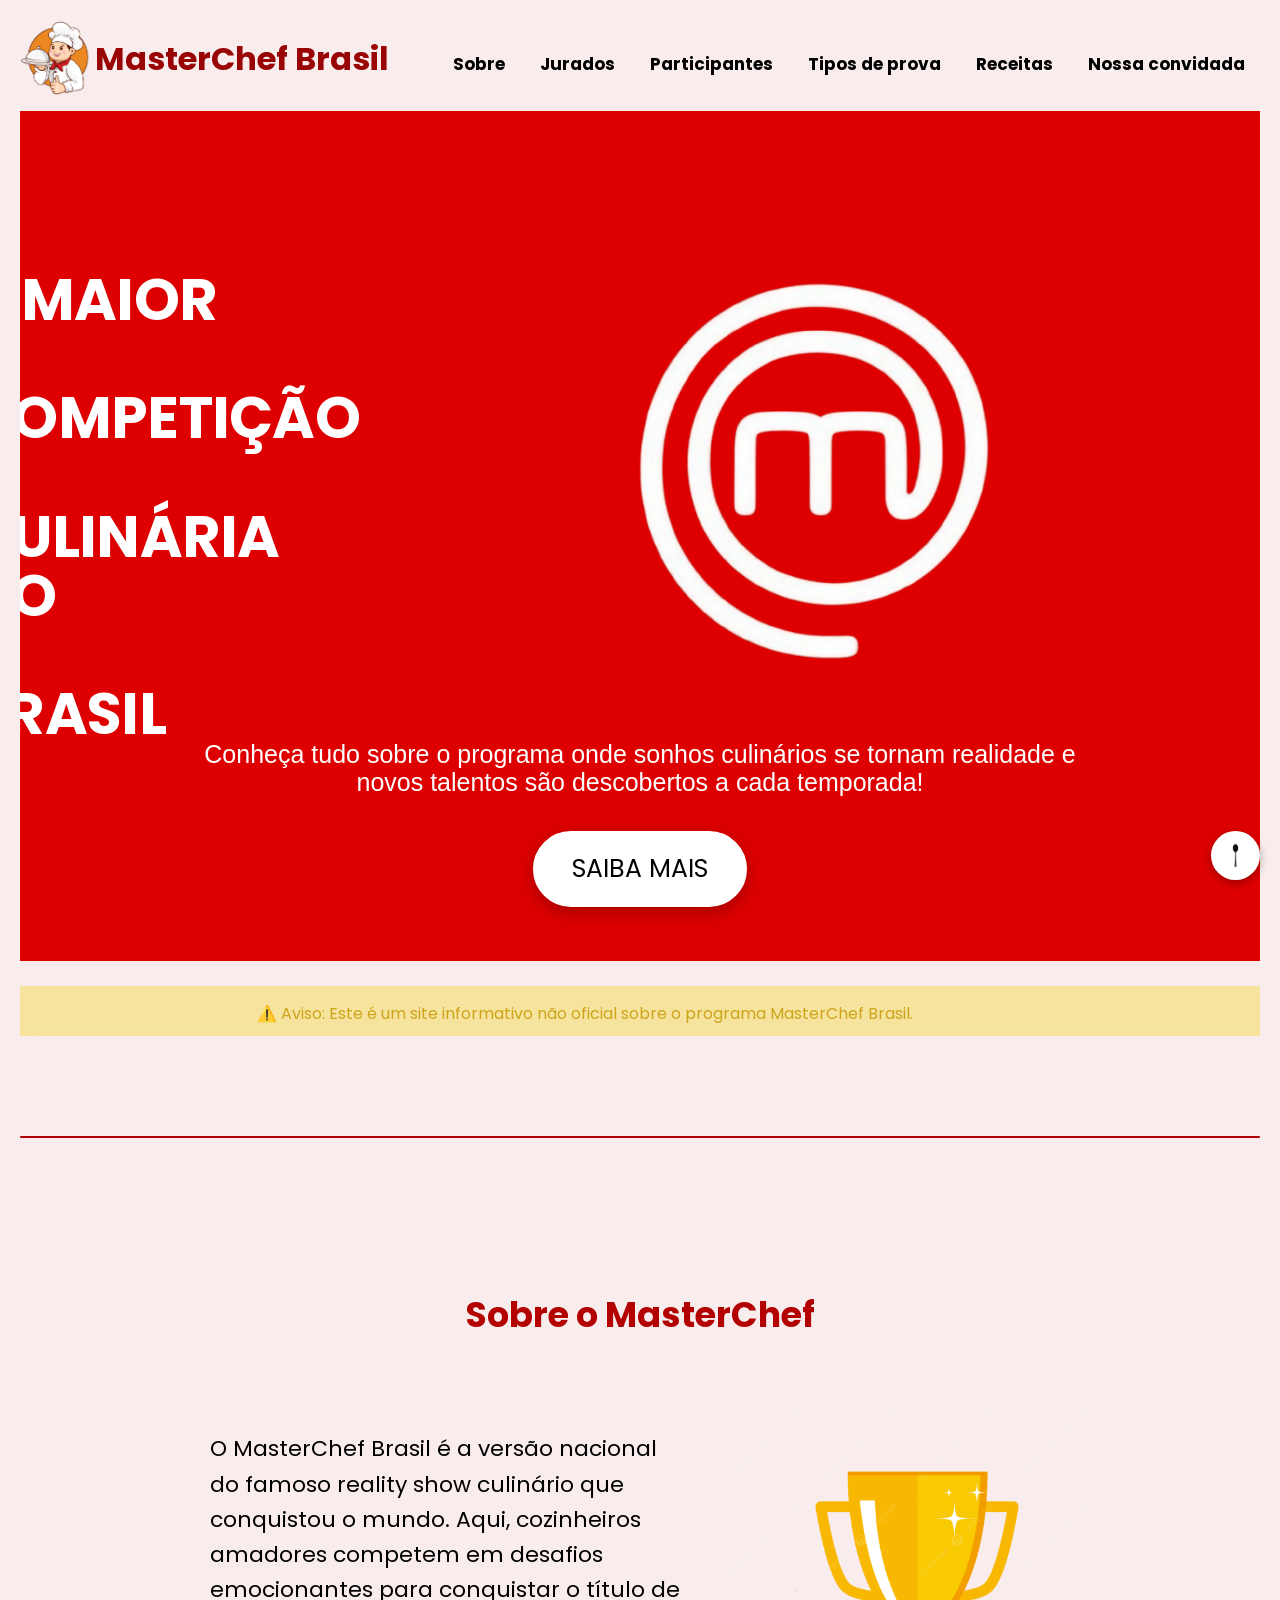
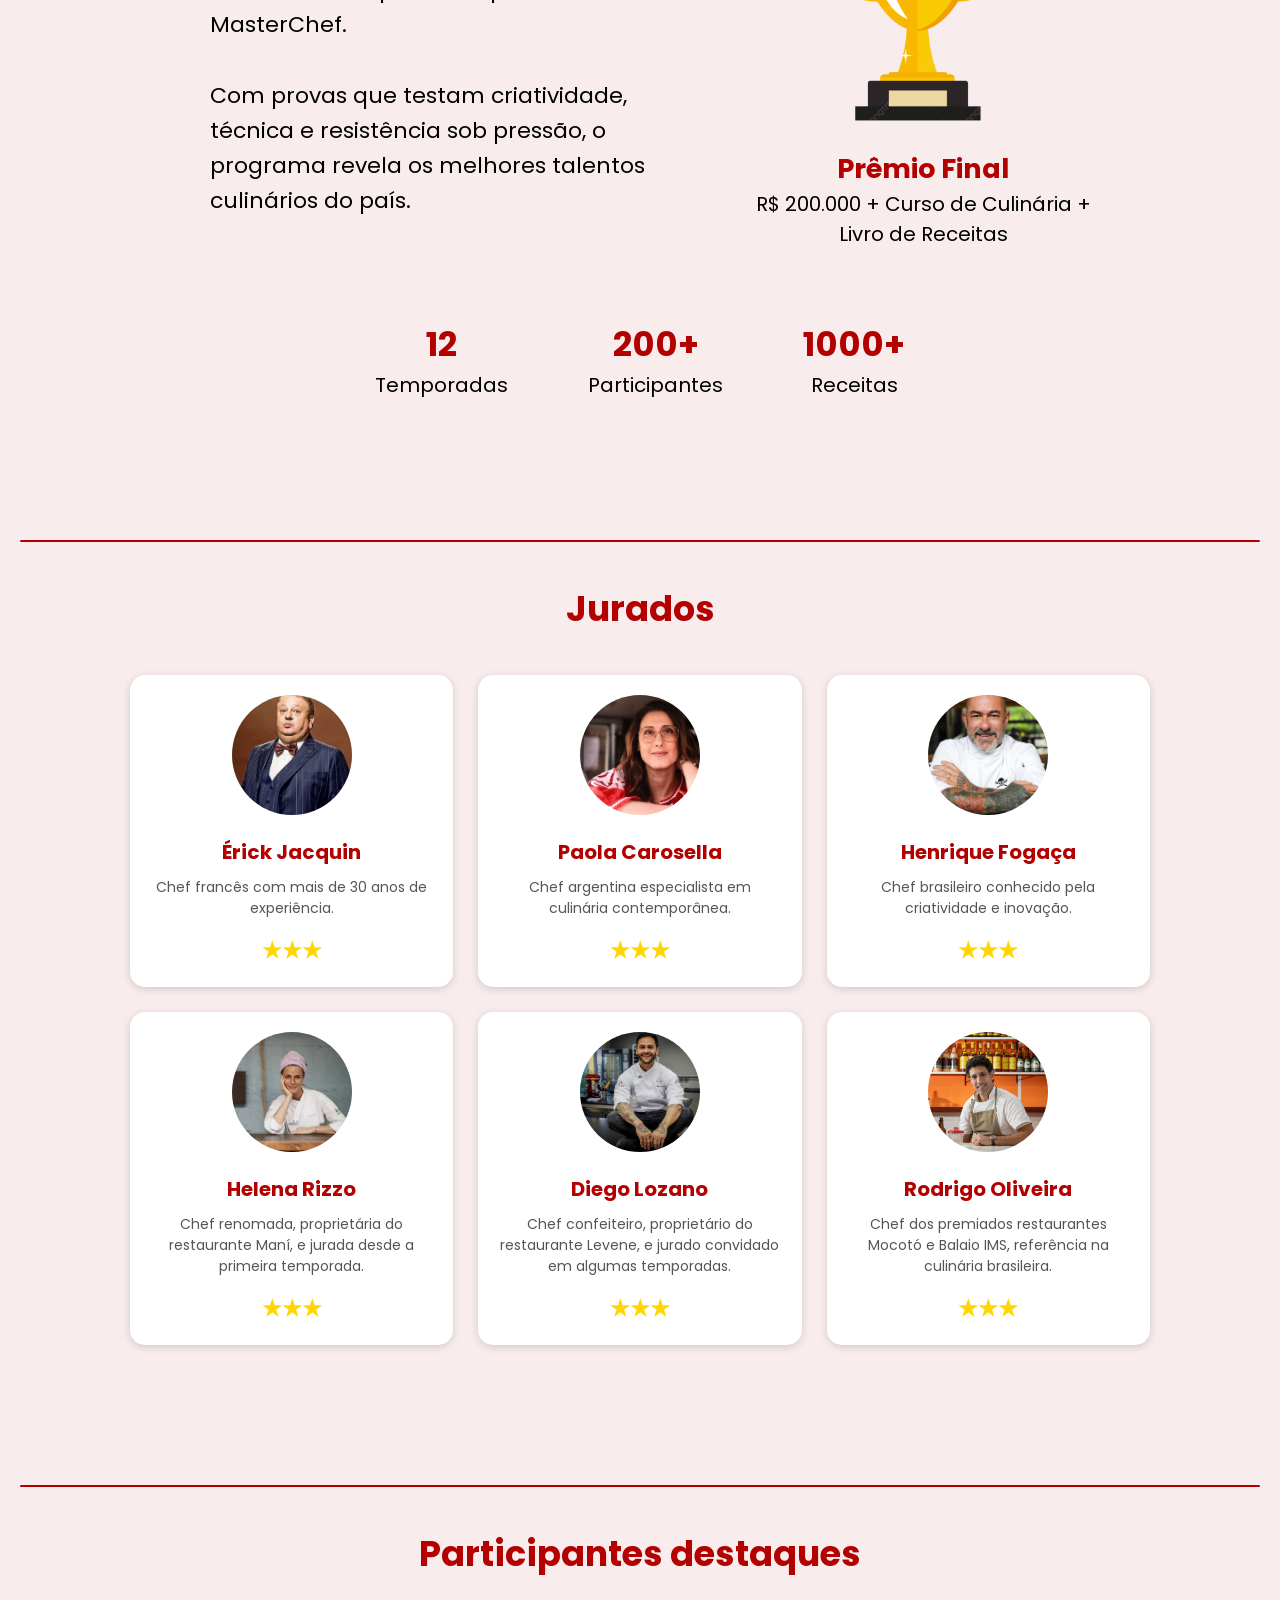
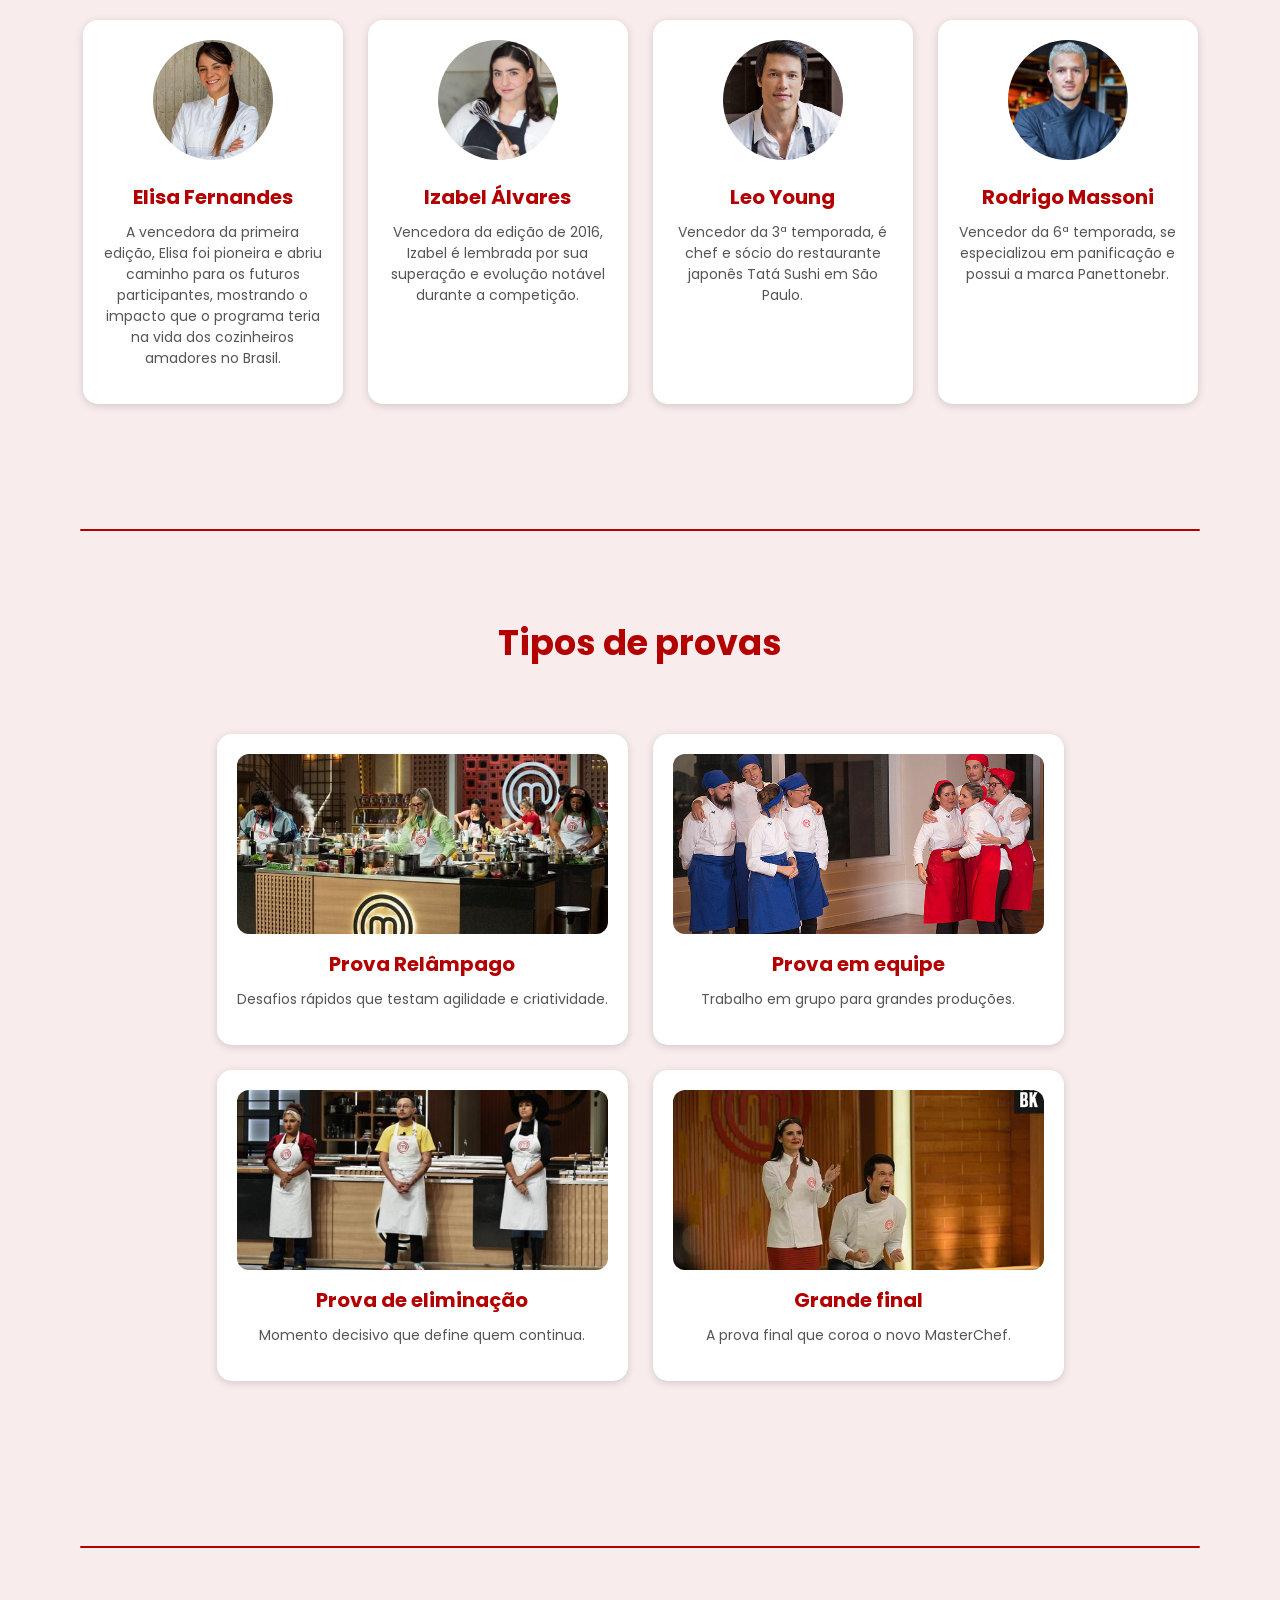
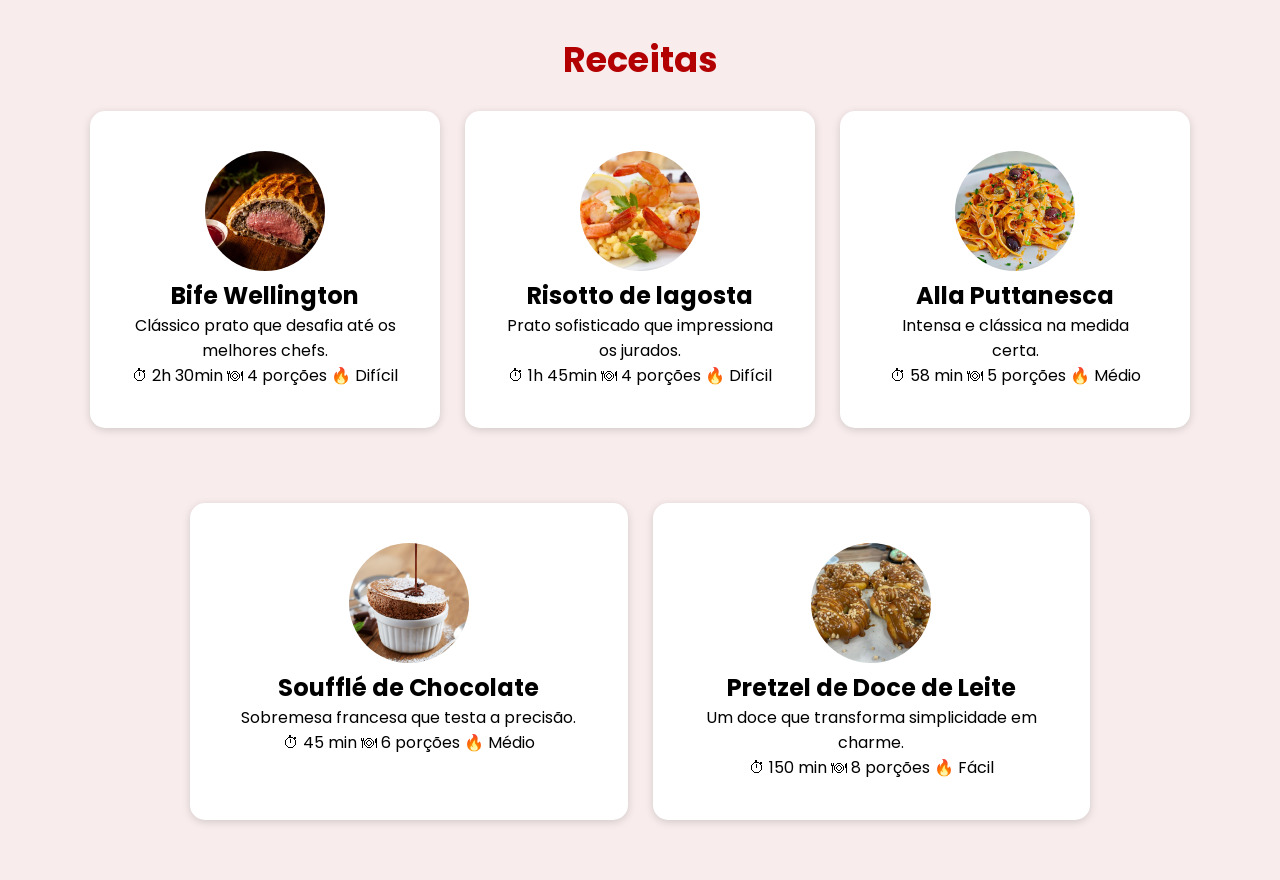
==== masterchef.html @ 74c532ae "nao consigo arrumar essa linha de jeito nenhum" ====
<!DOCTYPE html>
<html lang="en">
<head>
    <meta charset="UTF-8">
    <meta name="viewport" content="width=device-width, initial-scale=1.0">
    <title>MasterChef Brasil</title>
    <link rel="stylesheet" href="masterchef.css">
    <link rel="icon" type="imagem" href="imagens/mastercheflogo.png">
    <link href="https://fonts.googleapis.com/css2?family=Poppins:wght@400;600&display=swap" rel="stylesheet">
    <link href="https://fonts.googleapis.com/css2?family=Lato:wght@300;400;700;900&display=swap" rel="stylesheet">
</head>
<body>

<header>
    
   <h1 id="main-title" class="text-2xl font-bold text-red-600">MasterChef Brasil</h1>

    <img src="imagens/cozinheirodesenho.png" class="desenho-mc">

   <nav>

    <div class="tópicos">
    <a href="#sobre" class="nav-link text-gray-700 hover:text-red-600 font-medium">Sobre</a> 
    <a href="#jurados" class="nav-link text-gray-700 hover:text-red-600 font-medium">Jurados</a> 
    <a href="#participantes" class="nav-link text-gray-700 hover:text-red-600 font-medium">Participantes</a> 
    <a href="#provas" class="nav-link text-gray-700 hover:text-red-600 font-medium">Tipos de prova</a>
    <a href="#receitas" class="nav-link text-gray-700 hover:text-red-600 font-medium">Receitas</a>
    <a href="#convidada" class="nav-link text-gray-700 hover:text-red-600 font-medium">Nossa convidada</a>

    
</div>
    </nav>

    <main>

    <div class="img-container">

        <img src="imagens/vermelhofundo.png" class="img-fundo">
        <img src="imagens/mastercheflogobranco.png" class="img-logo">
        <img src="imagens/retanguloamarelo.png" class="img-retangulo">

        <h2 class="titulo">
            A MAIOR<br>
            COMPETIÇÃO<br>
            CULINÁRIA DO<br>
            BRASIL
        </h2>

        <p class="texto1">Conheça tudo sobre o programa onde sonhos culinários se tornam realidade e 
        novos talentos são descobertos a cada temporada!</p>
        <a class="texto2" href="https://www.band.com.br/entretenimento/masterchef">SAIBA MAIS</a>
        <p class="texto3">⚠️ Aviso: Este é um site informativo não oficial sobre o programa MasterChef Brasil.</p>

    </div>
    
    <div class="linha-vermelha"></div>

    <section class="masterchef-container">
    <h1 class="titulos" id="sobre">Sobre o MasterChef</h1>
    <div class="mc-content">
        <div class="mc-texto">
            <p>O MasterChef Brasil é a versão nacional do famoso reality show culinário que conquistou o mundo. Aqui, cozinheiros amadores competem em desafios emocionantes para conquistar o título de MasterChef.</p>
            <p><br>Com provas que testam criatividade, técnica e resistência sob pressão, o programa revela os melhores talentos culinários do país.</p>
        </div>

        <div class="mc-premio">
            <img src="imagens/trofeu.png" alt="Troféu MasterChef">
            <h3>Prêmio Final</h3>
            <p>R$ 200.000 + Curso de Culinária +<br>Livro de Receitas</p>
        </div>
    </div>

    <div class="mc-info">
        <div>
            <h2>12</h2>
            <span>Temporadas</span>
        </div>
        <div>
            <h2>200+</h2>
            <span>Participantes</span>
        </div>
        <div>
            <h2>1000+</h2>
            <span>Receitas</span>
        </div>
    </div>
</section>

    
    <div class="linha-vermelha"></div>

    <h1 class="titulo-jurados" id="jurados">Jurados</h1>

<section class="cards-jurados">

    <div class="card-jurado">
        <img src="imagens/erik.jpg" class="foto-jurado">
        <h2>Érick Jacquin</h2>
        <p>Chef francês com mais de 30 anos de experiência.</p>
        <div class="estrelas">★★★</div>
    </div>

    <div class="card-jurado">
        <img src="imagens/paola.jpg" class="foto-jurado">
        <h2>Paola Carosella</h2>
        <p>Chef argentina especialista em culinária contemporânea.</p>
        <div class="estrelas">★★★</div>
    </div>

    <div class="card-jurado">
        <img src="imagens/fogaca.jpg" class="foto-jurado">
        <h2>Henrique Fogaça</h2>
        <p>Chef brasileiro conhecido pela criatividade e inovação.</p>
        <div class="estrelas">★★★</div>
    </div>

    <div class="card-jurado">
        <img src="imagens/rizzo.jpg" class="foto-jurado">
        <h2>Helena Rizzo</h2>
        <p>Chef renomada, proprietária do restaurante Maní, e jurada desde a primeira temporada.</p>
        <div class="estrelas">★★★</div>
    </div>

    <div class="card-jurado">
        <img src="imagens/diego.jpg" class="foto-jurado">
        <h2>Diego Lozano</h2>
        <p>Chef confeiteiro, proprietário do restaurante Levene, e jurado convidado em algumas temporadas.</p>
        <div class="estrelas">★★★</div>
    </div>

    <div class="card-jurado">
        <img src="imagens/rodrigo.jpg" class="foto-jurado">
        <h2>Rodrigo Oliveira</h2>
        <p>Chef dos premiados restaurantes Mocotó e Balaio IMS, referência na culinária brasileira.</p>
        <div class="estrelas">★★★</div>
    </div>

</section>


    <div class="linha-vermelha"></div>

    <h1 class="titulo-participantes" id="participantes">Participantes destaques</h1>

<div class="cards-participantes"> 

    <div class="card-participantes">
        <img src="imagens/elisa.jpg" class="foto-participantes">
        <h2>Elisa Fernandes</h2>
        <p> A vencedora da primeira edição, Elisa foi pioneira e abriu caminho para os futuros participantes, mostrando o impacto que o programa teria na vida dos cozinheiros amadores no Brasil.</p>
    </div>

    <div class="card-participantes">
        <img src="imagens/izabel.jpg" class="foto-participantes">
        <h2>Izabel Álvares</h2>
        <p>Vencedora da edição de 2016, Izabel é lembrada por sua superação e evolução notável durante a competição.</p>
    </div>

    <div class="card-participantes">
        <img src="imagens/leo.jpg" class="foto-participantes">
        <h2>Leo Young</h2>
        <p>Vencedor da 3ª temporada, é chef e sócio do restaurante japonês Tatá Sushi em São Paulo. </p>
    </div>

    <div class="card-participantes">
        <img src="imagens/massoni.jpg" class="foto-participantes">
        <h2>Rodrigo Massoni</h2>
        <p> Vencedor da 6ª temporada, se especializou em panificação e possui a marca Panettonebr.</p>
    </div>


    <div class="linha-vermelha"></div>

<h1 class="titulo-provas" id="provas">Tipos de provas</h1>

<div class="cards-prova"> 

    <div class="card-prova">
        <img src="imagens/provarelampago.jpg" class="foto-prova">
        <h2>Prova Relâmpago</h2>
        <p>Desafios rápidos que testam agilidade e criatividade.</p>
    </div>

    <div class="card-prova">
        <img src="imagens/provaequipe.jpg" class="foto-prova">
        <h2>Prova em equipe</h2>
        <p>Trabalho em grupo para grandes produções.</p>
    </div>

    <div class="card-prova">
        <img src="imagens/provaeliminacao.jpg" class="foto-prova">
        <h2>Prova de eliminação</h2>
        <p>Momento decisivo que define quem continua.</p>
    </div>

    <div class="card-prova">
        <img src="imagens/provafinal.webp" class="foto-prova">
        <h2>Grande final</h2>
        <p>A prova final que coroa o novo MasterChef.</p>
    </div>

</div> 

<div class="linha-vermelha"></div>

<h1 class="titulo-receitas" id="receitas">Receitas</h1>

<div class="cards-salgados">

    <div class="card-receita">
        <img src="imagens/bife.jpg" class="foto-receita">
        <h2>Bife Wellington</h2>
        <p>Clássico prato que desafia até os melhores chefs.</p>
        <div class="info-receita">
            <span>⏱ 2h 30min</span>
            <span>🍽 4 porções</span>
            <span>🔥 Difícil</span>
        </div>
    </div>

    <div class="card-receita">
        <img src="imagens/risoto.webp" class="foto-receita">
        <h2>Risotto de lagosta</h2>
        <p>Prato sofisticado que impressiona os jurados.</p>
        <div class="info-receita">
            <span>⏱ 1h 45min</span>
            <span>🍽 4 porções</span>
            <span>🔥 Difícil</span>
        </div>
    </div>

    <div class="card-receita">
        <img src="imagens/alla_putannesca.webp" class="foto-receita">
        <h2>Alla Puttanesca</h2>
        <p>Intensa e clássica na medida certa.</p>
        <div class="info-receita">
            <span>⏱ 58 min</span>
            <span>🍽 5 porções</span>
            <span>🔥 Médio</span>
        </div>
    </div>

</div> 

<div class="cards-doces">

    <div class="card-receita2">
        <img src="imagens/sufle.jpeg" class="foto-receita">
        <h2>Soufflé de Chocolate</h2>
        <p>Sobremesa francesa que testa a precisão.</p>
        <div class="info-receita">
            <span>⏱ 45 min</span>
            <span>🍽 6 porções</span>
            <span>🔥 Médio</span>
        </div>
    </div>

    <div class="card-receita2">
        <img src="imagens/pretzel.jpg" class="foto-receita">
        <h2>Pretzel de Doce de Leite</h2>
        <p>Um doce que transforma simplicidade em charme.</p>
        <div class="info-receita">
            <span>⏱ 150 min</span>
            <span>🍽 8 porções</span>
            <span>🔥 Fácil</span>
        </div>
    </div>

</div> <!-- fim do container dos doces -->


<!--deixa emabaixo pra não bagunçar-->
    <a href="#" class="btn-topo">
    <img src="imagens/colher11.webp" alt="Voltar ao topo">
</a>

</div> 

    </main>

</header>

</body>

</html>
---- masterchef.css ----
* {
    margin: 0;
    padding: 0;
    box-sizing: border-box; 
    }

/* Estilos gerais */
body {
  font-family: Arial, Helvetica, sans-serif;
  background-color: rgb(255, 255, 255);
  color: #000000;
}

#main-title {
  position: absolute;
  top: 35px;
  left: 95px;
  color: #990404;
  font-family: 'Poppins', sans-serif;
}

.icon {

width: 90px;

}

.tópicos {

font-family: 'Poppins', sans-serif;
margin-top: -10px;

}


.desenho-mc {
  width: 76px;
  height: auto;
  float: left;
  margin-right: 15px;
  margin-bottom: 15px;
  top: 10px;
  left: 5px;
}

.img-container {
  position: relative;
  width: 100%;
  margin: auto;
  overflow: hidden;
}

.titulo {

  position: absolute;       
  top: 120px; 
  margin-top: -20px;             
  transform: none; 
  white-space: pre-line; 
  text-align: left;
  font-weight: bold;
  color: #ffffff;         
  z-index: 10;  
  font-size: 58px; 
  right: 900px;
  line-height: 1.02 !important;      /* linhas mais próximas, sem esmagar */
  letter-spacing: -0.7px !important; /* letras levemente mais juntas */
  word-spacing: -2px !important;
  font-family: 'Poppins', sans-serif !important;


}

.texto1 {

  position: absolute;
  top: 630px;
  left: 50%;
  transform: translateX(-50%);
  
  font-family: sans-serif;
  font-size: 25px;
  line-height: 1.1;        /* <-- ISSO AQUI deixa mais apertado */
  
  white-space: pre-line;
  color: #ffffff;
  z-index: 10;
  text-align: center;
  width: 80%;

}


.texto2 {
  position: absolute;
  top: 720px;
  left: 50%;
  transform: translateX(-50%);
  margin-top: 0px;

  font-size: 25px;
  color: black;
  text-decoration: none;

  background-color: white;
  padding: 15px 35px;
  border-radius: 50px;
  border: 4px solid white;

  box-shadow: 0 6px 18px rgba(0,0,0,0.25);

  cursor: pointer;
  white-space: pre-line;
  text-align: center;
  z-index: 10;
  transition: 0.3s ease;
  font-family: 'Poppins', sans-serif !important;
}

.texto2:hover {
  background-color: rgb(192, 20, 8);
  color: white;
  box-shadow: 0 8px 22px rgba(0,0,0,0.35);
  transform: translateX(-50%) scale(1.05);
  font-family: 'Poppins', sans-serif !important;
}

.texto3 {

font-family: 'Poppins', sans-serif ;
color: rgb(206, 164, 26);
margin-top: -35px;
position: absolute;  
text-align: center;
right: 28%;

}

.img-fundo {
 width: 100vw;     
height: 850px;     
object-fit: cover; 
display: block;
margin-top: 0px;

}

.img-logo {
  position: absolute;
  top: 52%;
  transform: translateY(-50%);
  width: 430px;
  opacity: 10a;
  margin-top: -120px;
  right: 230px;
  left: auto;
}

.img-retangulo {

 width: 150vw;     
height: 50px;     
object-fit: cover; 
display: block;
margin-top: 25px;

}

.masterchef-container {
    max-width: 900px;
    width: 100%;
    margin: 0 auto;
    padding: 40px 20px;
    text-align: center;
    font-family: Arial, sans-serif;
}

.masterchef-container h1 {
    margin-bottom: 30px;
    font-size: 28px;
}

.mc-content {
    display: flex;
    justify-content: space-between;
    align-items: center;
    gap: 40px;
    margin-bottom: 40px;
}

.mc-texto {
    width: 45;
    text-align: left;
    font-size: 22px;
    line-height: 1.6;
    font-family: 'Poppins', sans-serif;
}

.mc-premio {
    width: 40%;
    text-align: center;
    font-family: 'Poppins', sans-serif;
}

.mc-premio img {
    width: 400px;
    left: -9px;
    position: relative;
    top: 25px;
}

.mc-premio h3 {
    margin-top: 1px;
    color: #b30000;
    font-size: 27px;
    font-family: 'Poppins', sans-serif;

    position: relative; 
    right: -25px; /* valores negativos empurram PRA DIREITA */
    top: -30px;

}

.mc-premio p {

    font-size: 20px;
    font-family: 'Poppins', sans-serif;

    position: relative; 
    right: -25px; /* valores negativos empurram PRA DIREITA */
    top: -30px;

}

.mc-info {
    display: flex;
    justify-content: center;
    gap: 80px;
    margin-top: 20px;
}

.mc-info div h2 {
    color: #b30000;
    font-size: 34px;
    font-family: 'Poppins', sans-serif;
}

.mc-info div span {
    font-size: 20px;
    font-family: 'Poppins', sans-serif;
}

.titulos {
    text-align: center;
    color: #b30000;
    margin-top: 90px;
    font-size: 35px !important;
    font-family: 'Poppins', sans-serif;
}

header {
  background: #f8ecec;
  color: #000000;
  padding: 20px;
  text-align: center;
}

nav {
  position: absolute; 
  top: 60px;         
  right: 20px;    
  display: flex;
  gap: 20px; 
  margin-top: -9px;
  font-size: 17px;
}

nav a {
    color: #000000;
  text-decoration: none;
  font-weight: bold;
  padding: 10px 15px;

  display: inline-block; /* ESSENCIAL PARA FUNCIONAR ANIMAÇÃO */
  transition: 0.3s ease;
}

nav a:hover {
 transform: translateY(-3px) scale(1.05);
text-decoration: underline;
    
}


.titulo-jurados {
    text-align: center;
    color: #b30000;
    margin-top: 40px;
    font-size: 35px !important;
    font-family: 'Poppins', sans-serif;
}

.cards-jurados {
    display: grid;
    grid-template-columns: repeat(3, 1fr);
    gap: 25px;
    padding: 40px;
    max-width: 1100px;
    margin: auto;
}

.card-jurado {
    background: white;
    padding: 20px;
    border-radius: 15px;
    text-align: center;
    box-shadow: 0 2px 8px rgba(0,0,0,0.15);
    transition: 0.2s;
    font-family: 'Poppins', sans-serif;
}

.card-jurado:hover {
    transform: scale(1.03);
}

.foto-jurado {
    width: 120px;
    height: 120px;
    border-radius: 50%;
    object-fit: cover;
}

.card-jurado h2 {
    margin-top: 15px;
    color: #b30000;
    font-size: 20px;
}

.card-jurado p {
    font-size: 14px;
    color: #555;
    margin: 10px 0 15px;
}

.estrelas {
    color: gold;
    font-size: 22px;
    font-weight: bold;
}

.linha-vermelha {
  width: 100%;
  height: 2px;
  background: #b30000;
  margin-top: 100px;
  margin-bottom: 20px;
  border-radius: 10px;

  display: block;   /* ESSENCIAL */
  flex: 0 0 100%;   /* ESSENCIAL PARA NÃO ENCOLHER NO FLEX */
}


 .titulo-participantes {
    text-align: center;
    color: #b30000;
    margin-top: 40px;
    font-size: 35px !important;
    font-family: 'Poppins', sans-serif;
}
.cards-participantes {
    display: flex;
    justify-content: center;
    flex-wrap: wrap;
    gap: 25px;
    padding: 40px;
    max-width: 1200px; 
    margin: auto;
    font-family: 'Poppins', sans-serif;
}

.card-participantes {
    width: 260px; 
    background: white;
    padding: 20px;
    border-radius: 15px;
    text-align: center;
    box-shadow: 0 2px 8px rgba(0,0,0,0.15);
    transition: 0.2s;
}

.card-participantes:hover {
    transform: scale(1.03);
}

.foto-participantes {
    width: 120px;
    height: 120px;
    border-radius: 50%;
    object-fit: cover;
}

.card-participantes h2 {
    margin-top: 15px;
    color: #b30000;
    font-size: 20px;
}

.card-participantes p {
    font-size: 14px;
    color: #555;
    margin: 10px 0 15px;
}

.titulo-provas {
    text-align: center;
    color: #b30000;
    margin-top: 40px;
    font-size: 35px !important;
    font-family: 'Poppins', sans-serif;
}

.cards-prova {
    display: grid;
    grid-template-columns: repeat(2, 1fr);
    gap: 25px;
    padding: 40px;
    max-width: 1100px;
    margin: auto;
}

.card-prova {
    background: white;
    padding: 20px;
    border-radius: 15px;
    text-align: center;
    box-shadow: 0 2px 8px rgba(0,0,0,0.15);
    transition: 0.2s;
    font-family: 'Poppins', sans-serif;
}

.card-prova:hover {
    transform: scale(1.03);
}

.card-prova img {
    width: 100%;
    height: 180px;      
    object-fit: cover;   
    border-radius: 12px;
    display: block;       
}

.card-prova h2 {
    margin-top: 15px;
    color: #b30000;
    font-size: 20px;
}

.card-prova p {
    font-size: 14px;
    color: #555;
    margin: 10px 0 15px;
}

/* botão q vai volta pro topo */
.btn-topo {
    position: fixed;
    bottom: 20px;
    right: 20px;
    background: #ffffff; 
    padding: 12px;
    border-radius: 50%;
    box-shadow: 0px 3px 10px rgba(0,0,0,0.3);
    cursor: pointer;
    transition: 0.3s;
    z-index: 999;
}

.btn-topo img {
    width: 25px;
    height: 25px;
    display: block;
}

.btn-topo:hover {
    transform: scale(1.1);
    background: #ffffff;
}


.titulo-receitas {
    text-align: center;
    color: #b30000;
    margin-top: 40px;
    font-size: 35px !important;
    font-family: 'Poppins', sans-serif;
}

.foto-receita {
    width: 60px;
    width: 120px;
    height: 120px;
    border-radius: 50%;
    object-fit: cover;

}

.cards-salgados {
    display: grid;
    grid-template-columns: repeat(3, 1fr); /* 3 cards lado a lado */
    gap: 25px;
    max-width: 1100px;
    margin: 0 auto 50px auto; /* espaço abaixo */

    
}

.cards-doces {
    display: grid;
    grid-template-columns: repeat(2, 1fr); /* 2 cards lado a lado */
    gap: 25px;
    max-width: 900px;
    margin: 0 auto; /* centralizado */
}


.card-receita,
.card-receita2 {
    background: white;
    padding: 40px;
    border-radius: 15px;
    text-align: center;
    box-shadow: 0 2px 8px rgba(0,0,0,0.15);
    transition: 0.2s;
    font-family: 'Poppins', sans-serif;
    
}

.card-receita:hover,
.card-receita2:hover {
    transform: scale(1.05);
    transition: 0.25s ease;
}


/*DEIXAR ESSA PARTE POR ULTIMO*/

@media (max-width: 768px) {
  .cards-jurados {
    grid-template-columns: 1fr 1fr;
  }
}

@media (max-width: 480px) {
  .cards-jurados {
    grid-template-columns: 1fr;
  }
}
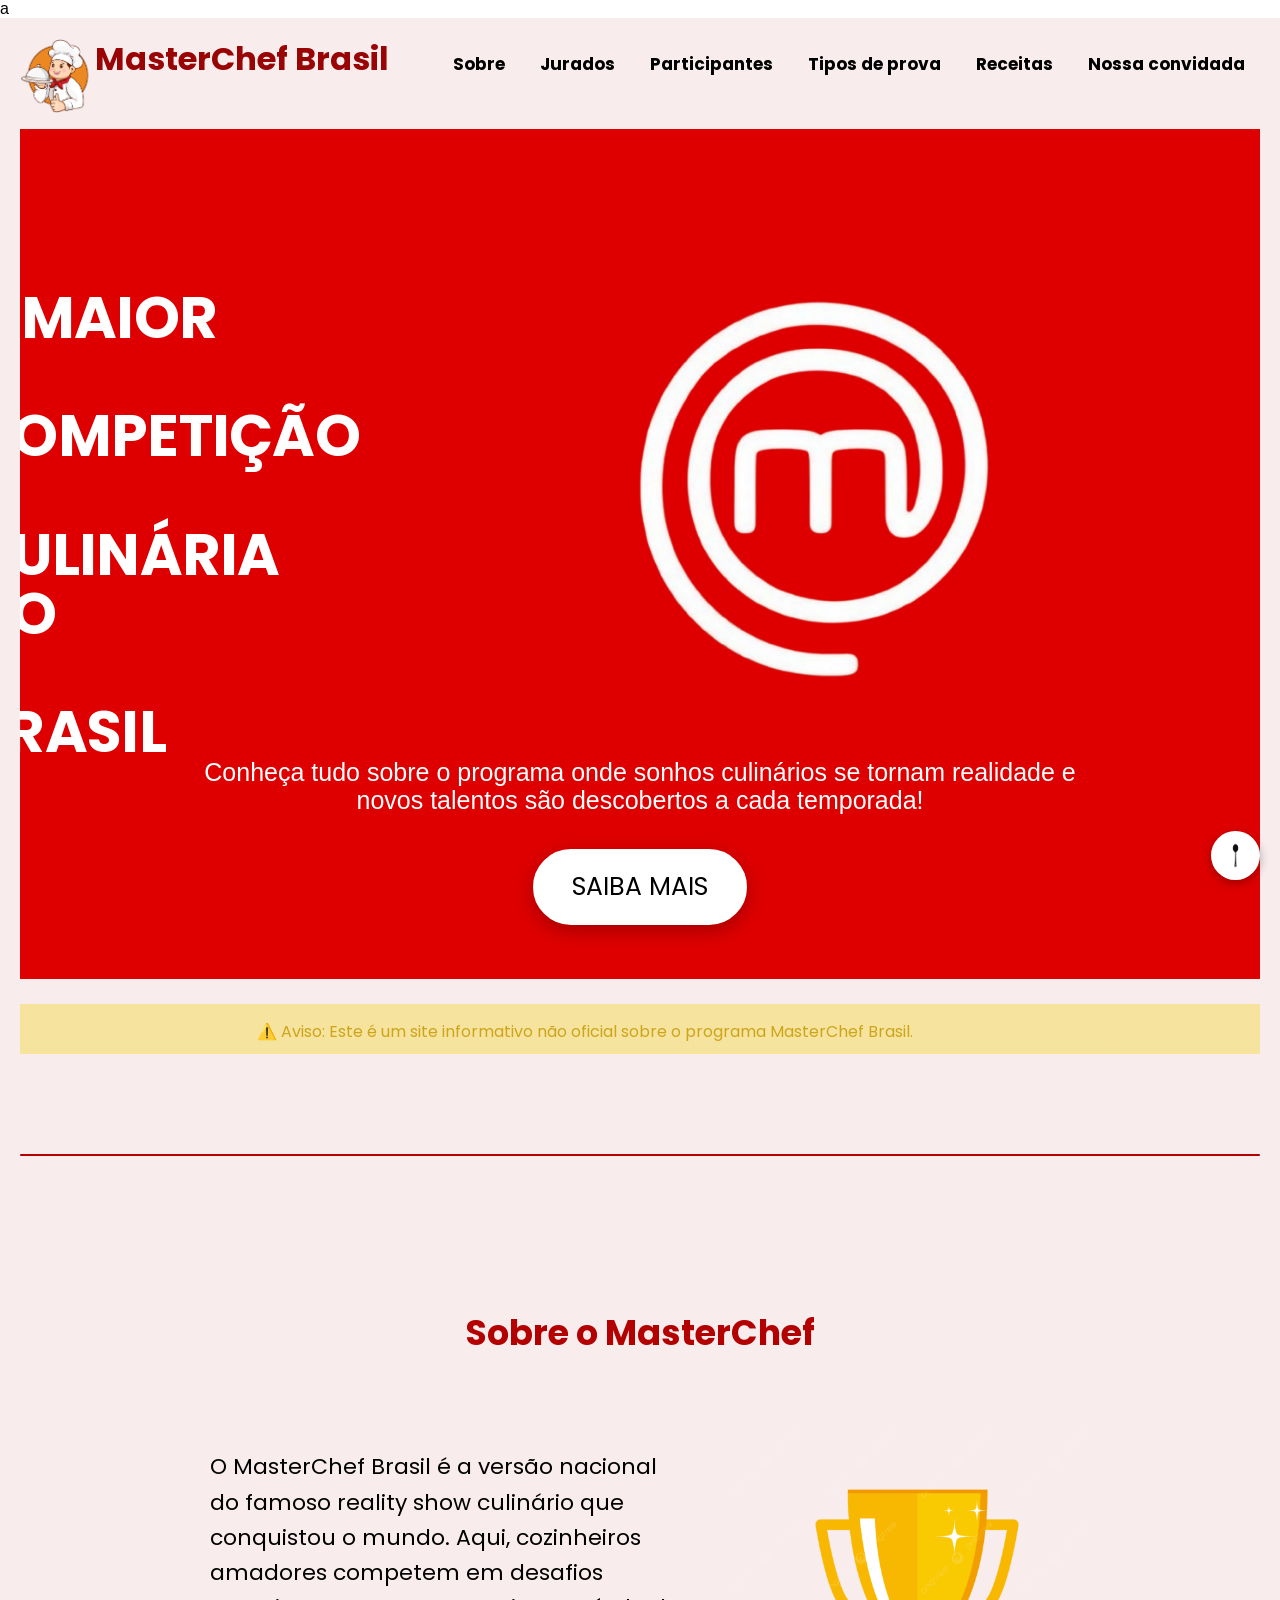
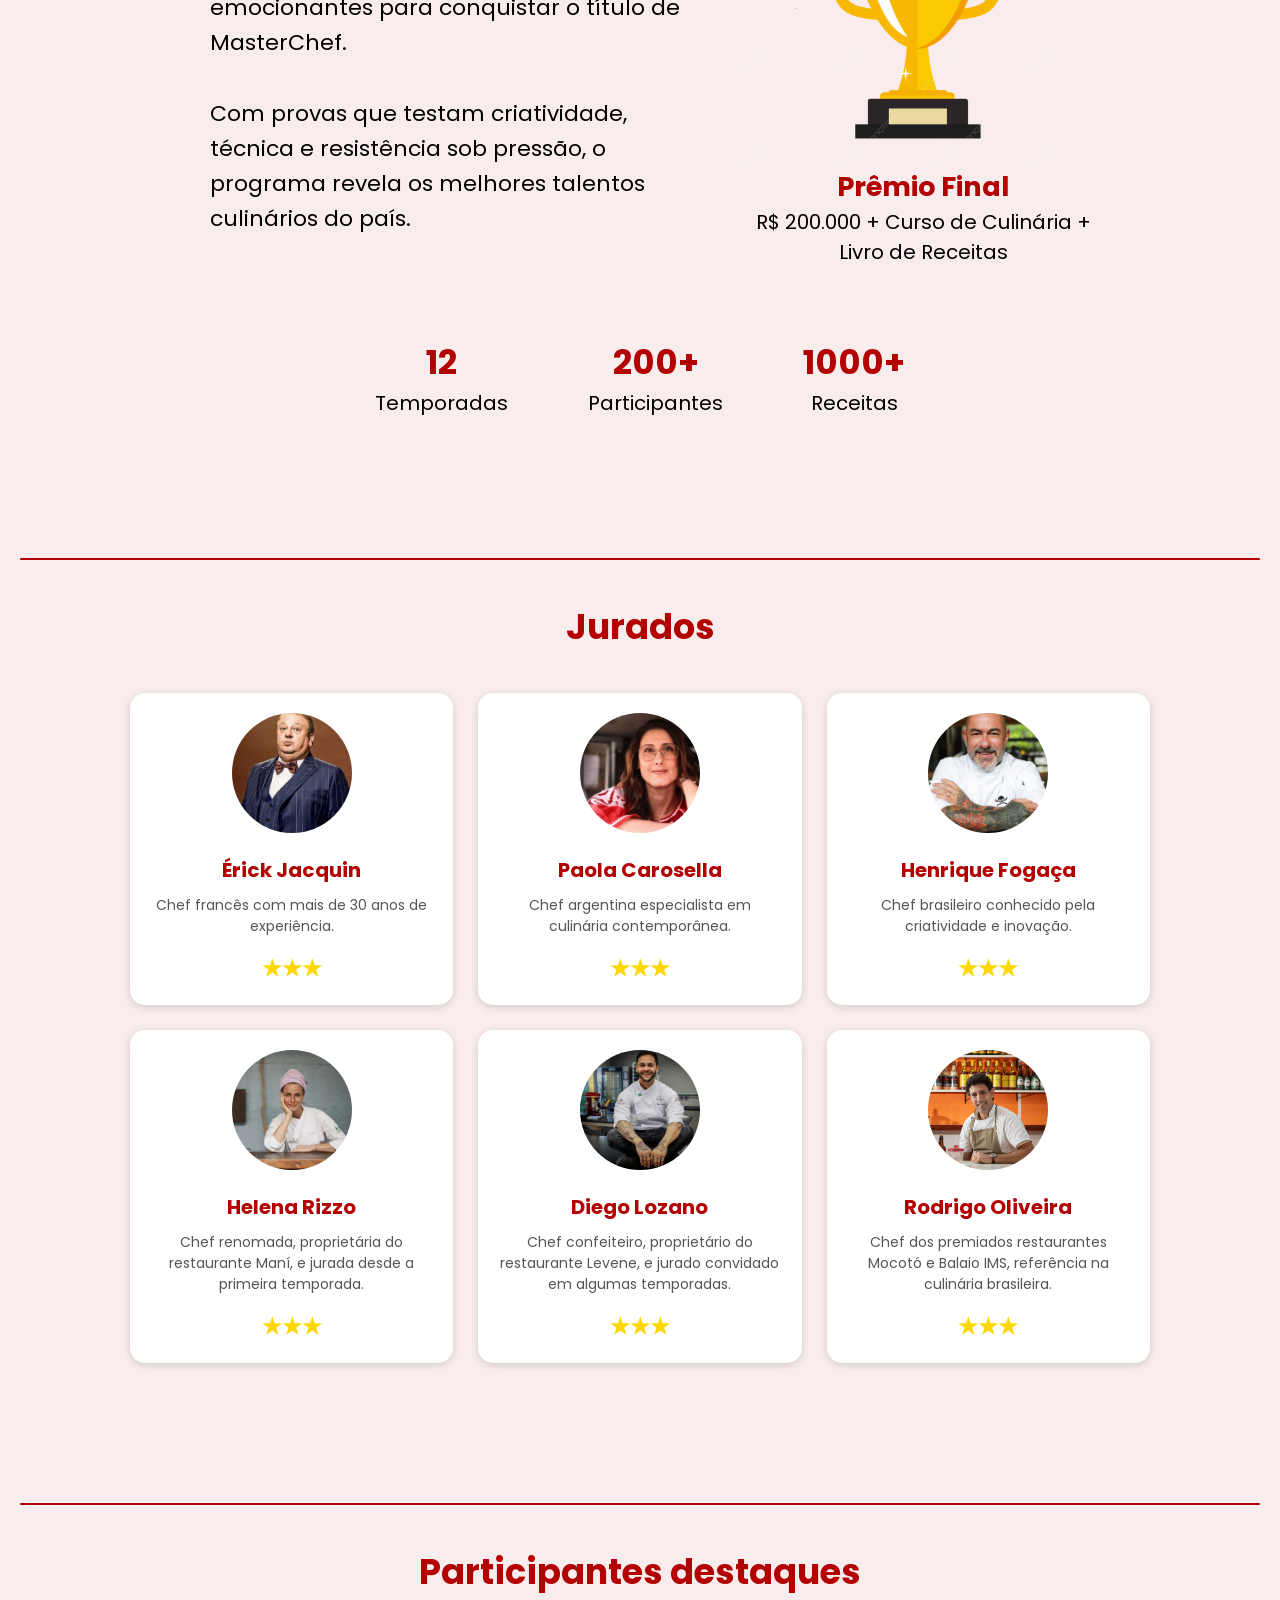
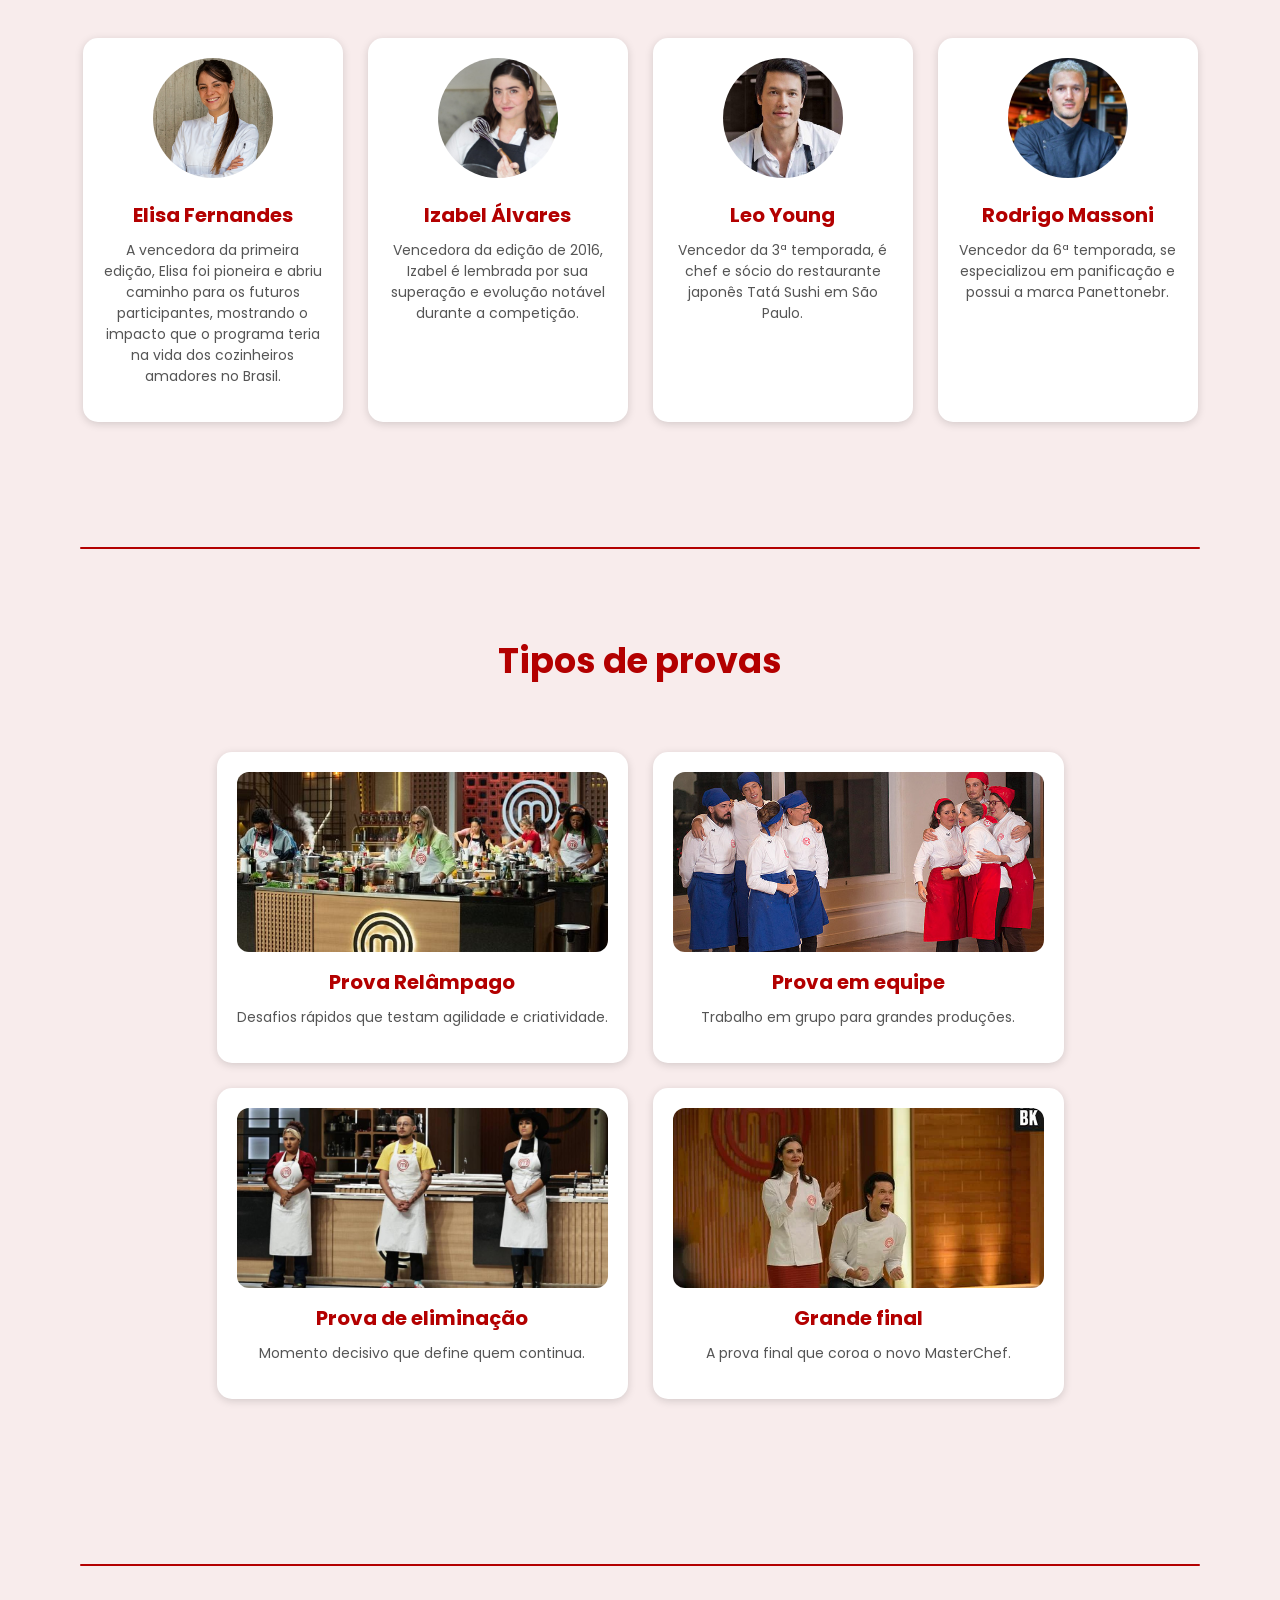
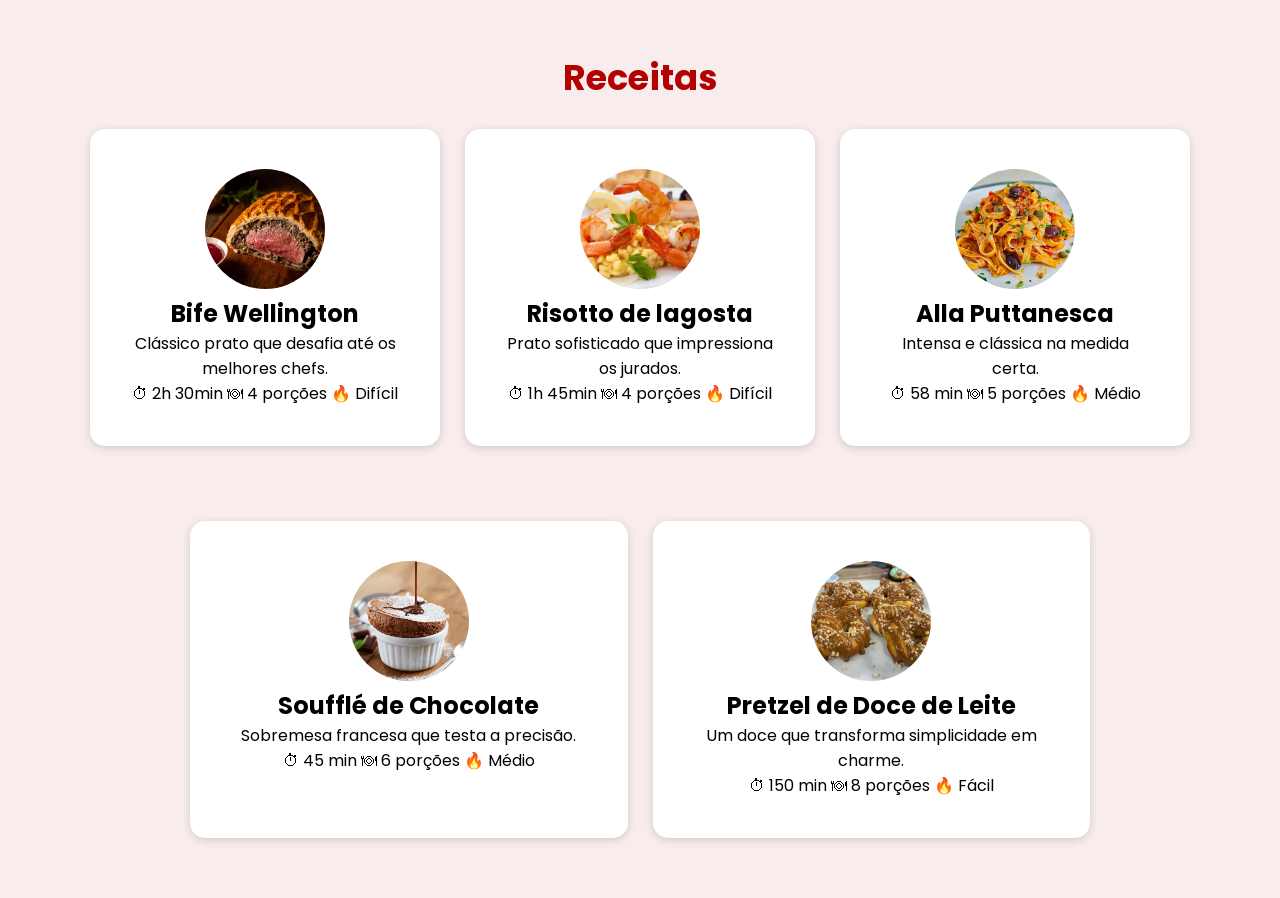
==== commit 1540761f: "a" ====
--- a/masterchef.html
+++ b/masterchef.html
@@ -10,7 +10,7 @@
     <link href="https://fonts.googleapis.com/css2?family=Lato:wght@300;400;700;900&display=swap" rel="stylesheet">
 </head>
 <body>
-
+a
 <header>
     
    <h1 id="main-title" class="text-2xl font-bold text-red-600">MasterChef Brasil</h1>
@@ -27,6 +27,7 @@
     <a href="#receitas" class="nav-link text-gray-700 hover:text-red-600 font-medium">Receitas</a>
     <a href="#convidada" class="nav-link text-gray-700 hover:text-red-600 font-medium">Nossa convidada</a>
 
+
     
 </div>
     </nav>
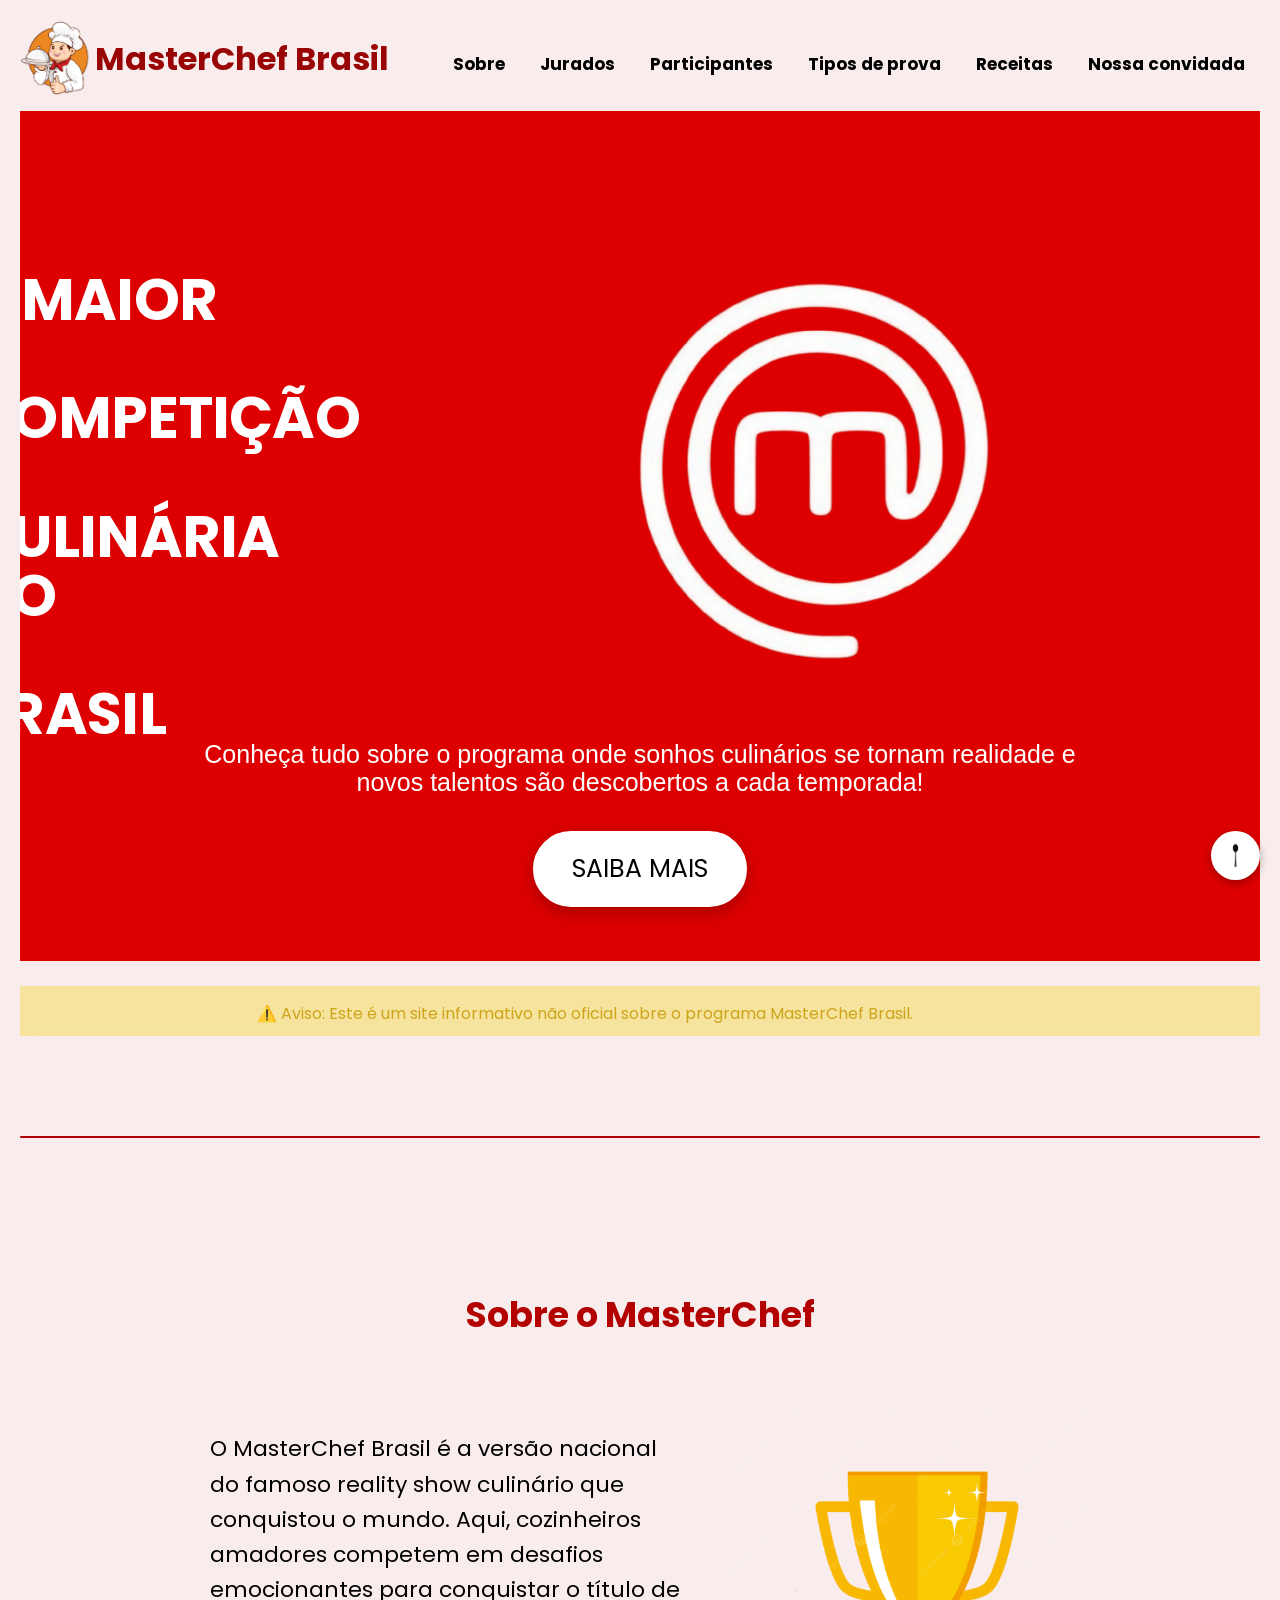
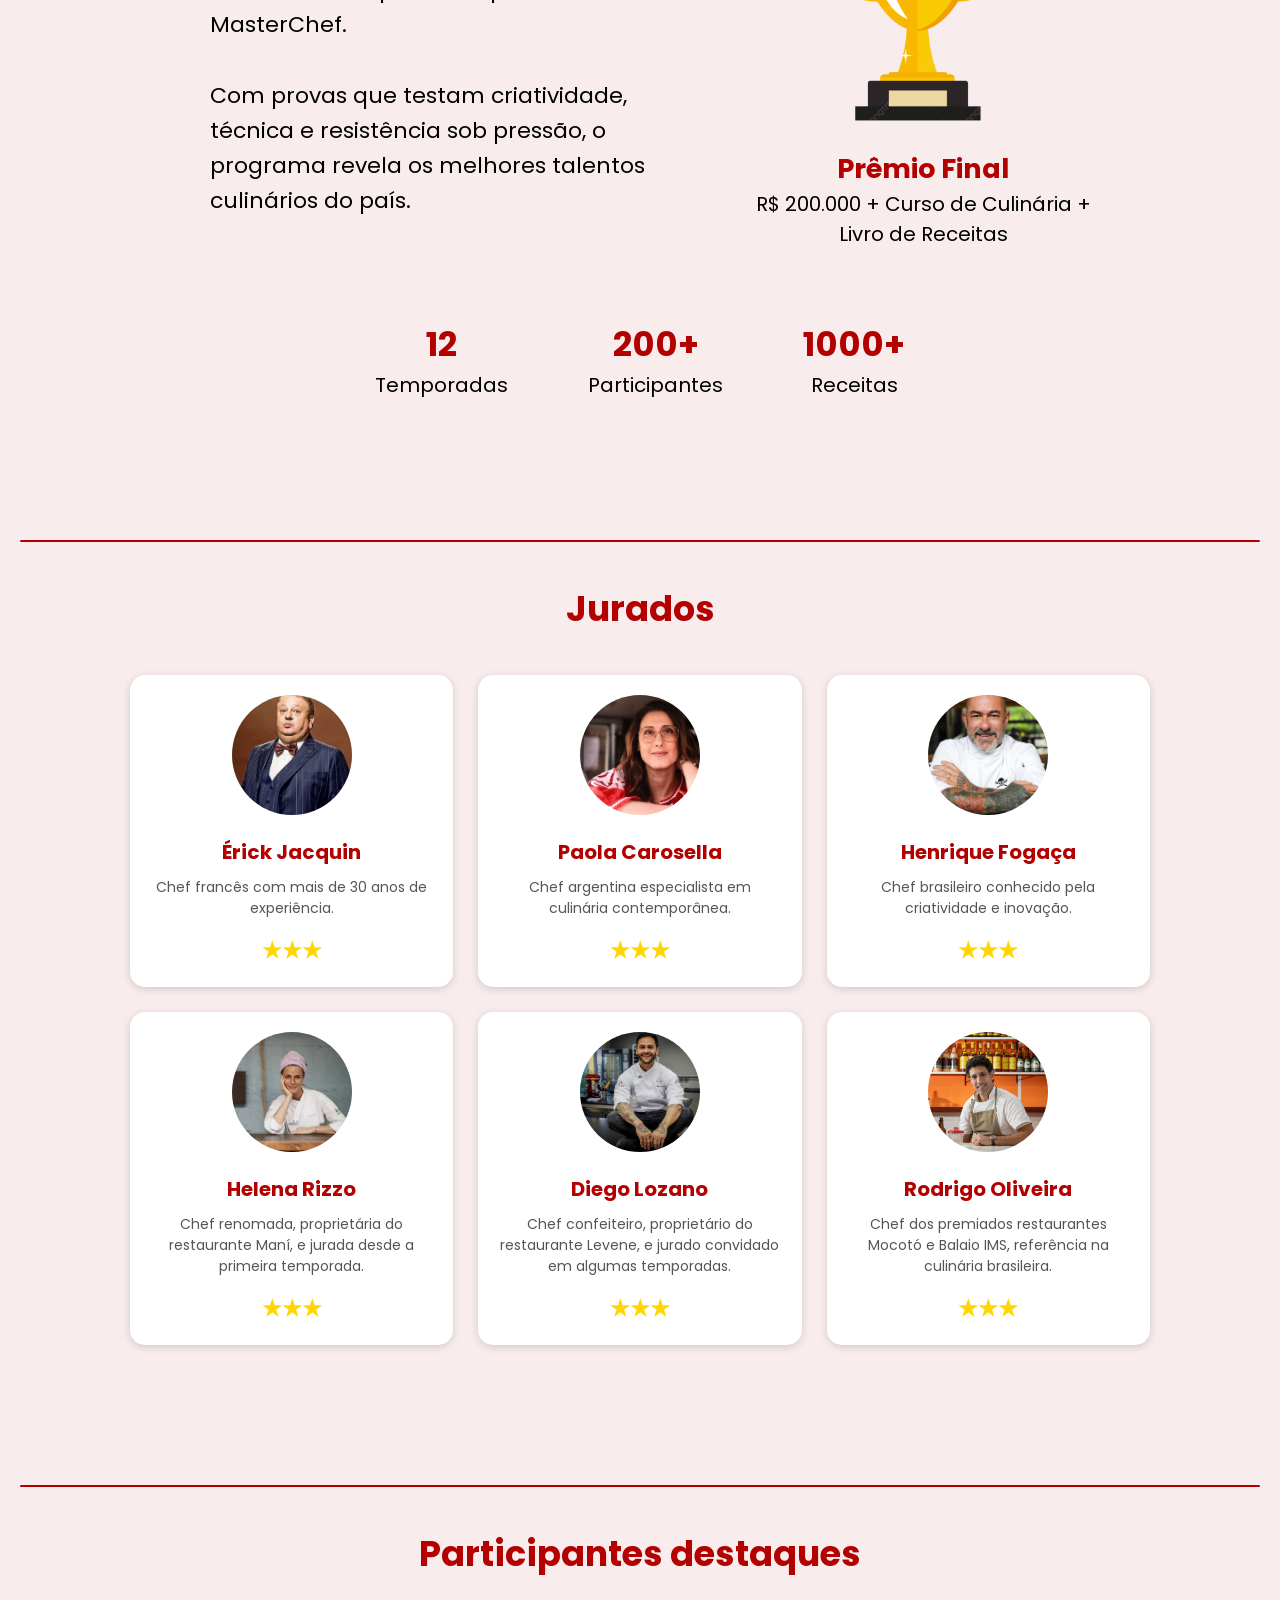
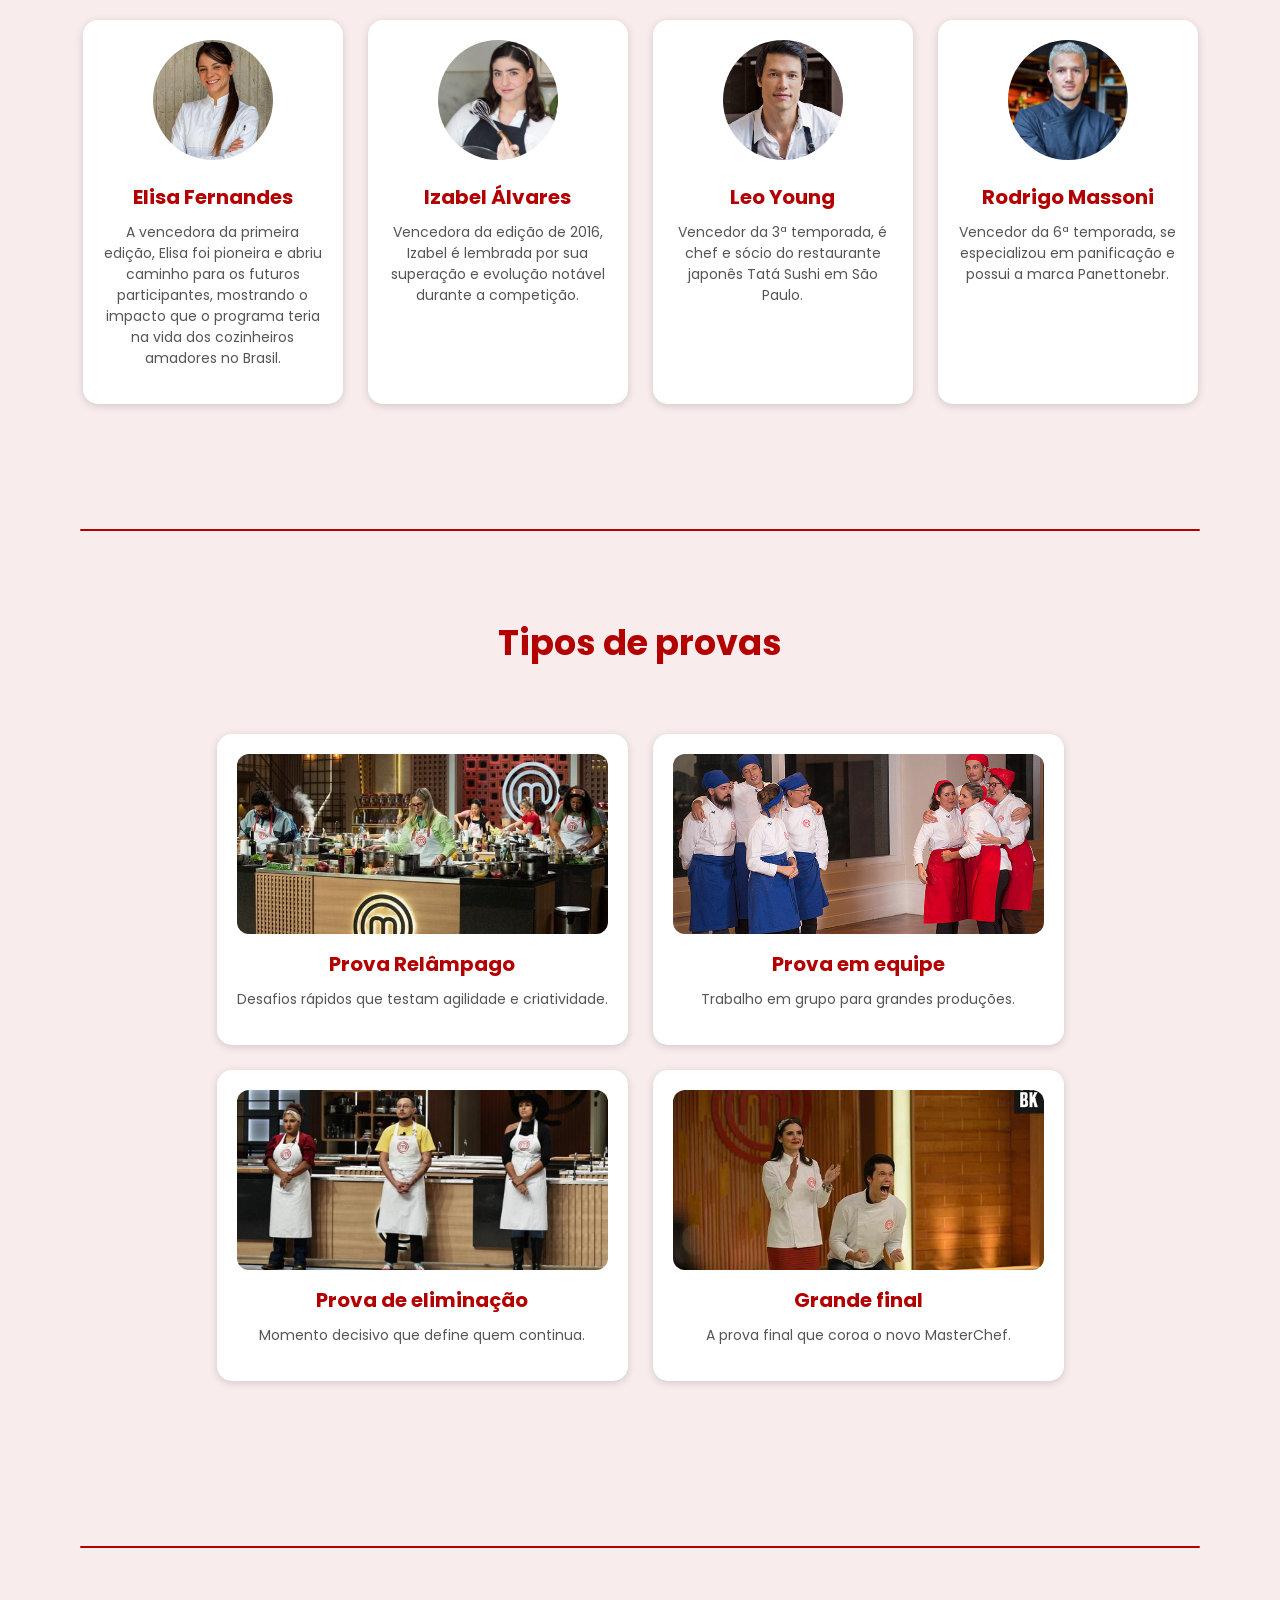
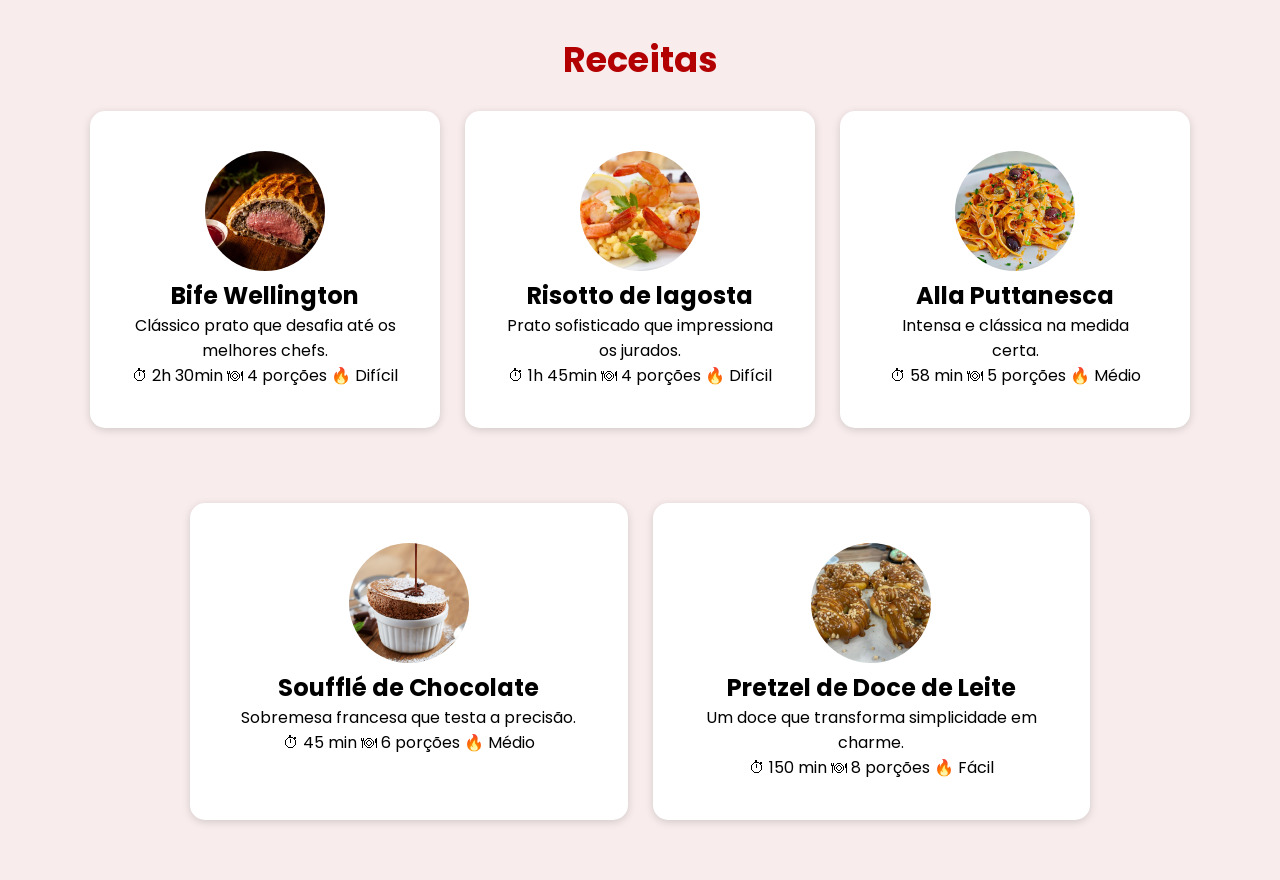
==== commit b89de425: "e" ====
--- a/masterchef.html
+++ b/masterchef.html
@@ -10,7 +10,7 @@
     <link href="https://fonts.googleapis.com/css2?family=Lato:wght@300;400;700;900&display=swap" rel="stylesheet">
 </head>
 <body>
-a
+
 <header>
     
    <h1 id="main-title" class="text-2xl font-bold text-red-600">MasterChef Brasil</h1>
@@ -138,8 +138,7 @@
 
 </section>
 
-
-    <div class="linha-vermelha"></div>
+<div class="linha-vermelha"></div>
 
     <h1 class="titulo-participantes" id="participantes">Participantes destaques</h1>
 
--- a/masterchef.css
+++ b/masterchef.css
@@ -9,6 +9,10 @@
   font-family: Arial, Helvetica, sans-serif;
   background-color: rgb(255, 255, 255);
   color: #000000;
+}
+
+html {
+    scroll-behavior: smooth;
 }
 
 #main-title {
@@ -360,7 +364,6 @@
   flex: 0 0 100%;   /* ESSENCIAL PARA NÃO ENCOLHER NO FLEX */
 }
 
-
  .titulo-participantes {
     text-align: center;
     color: #b30000;
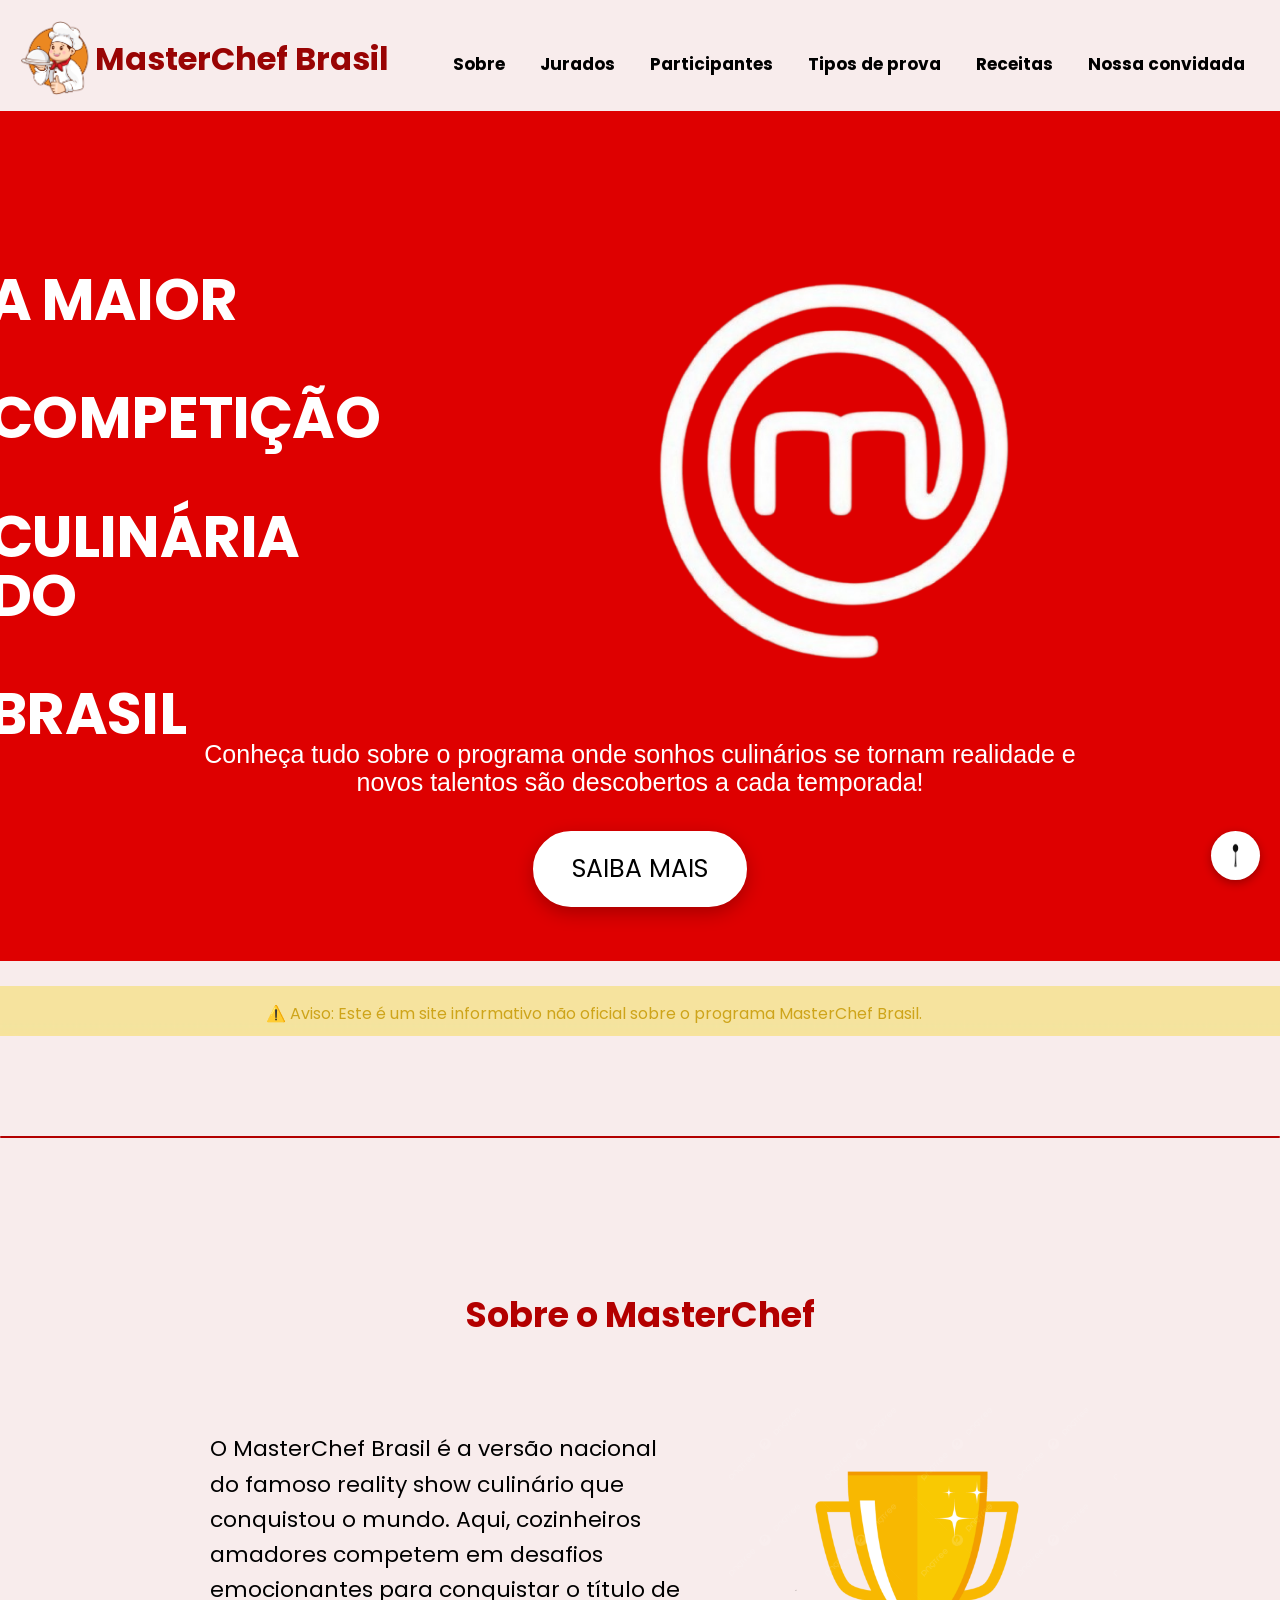
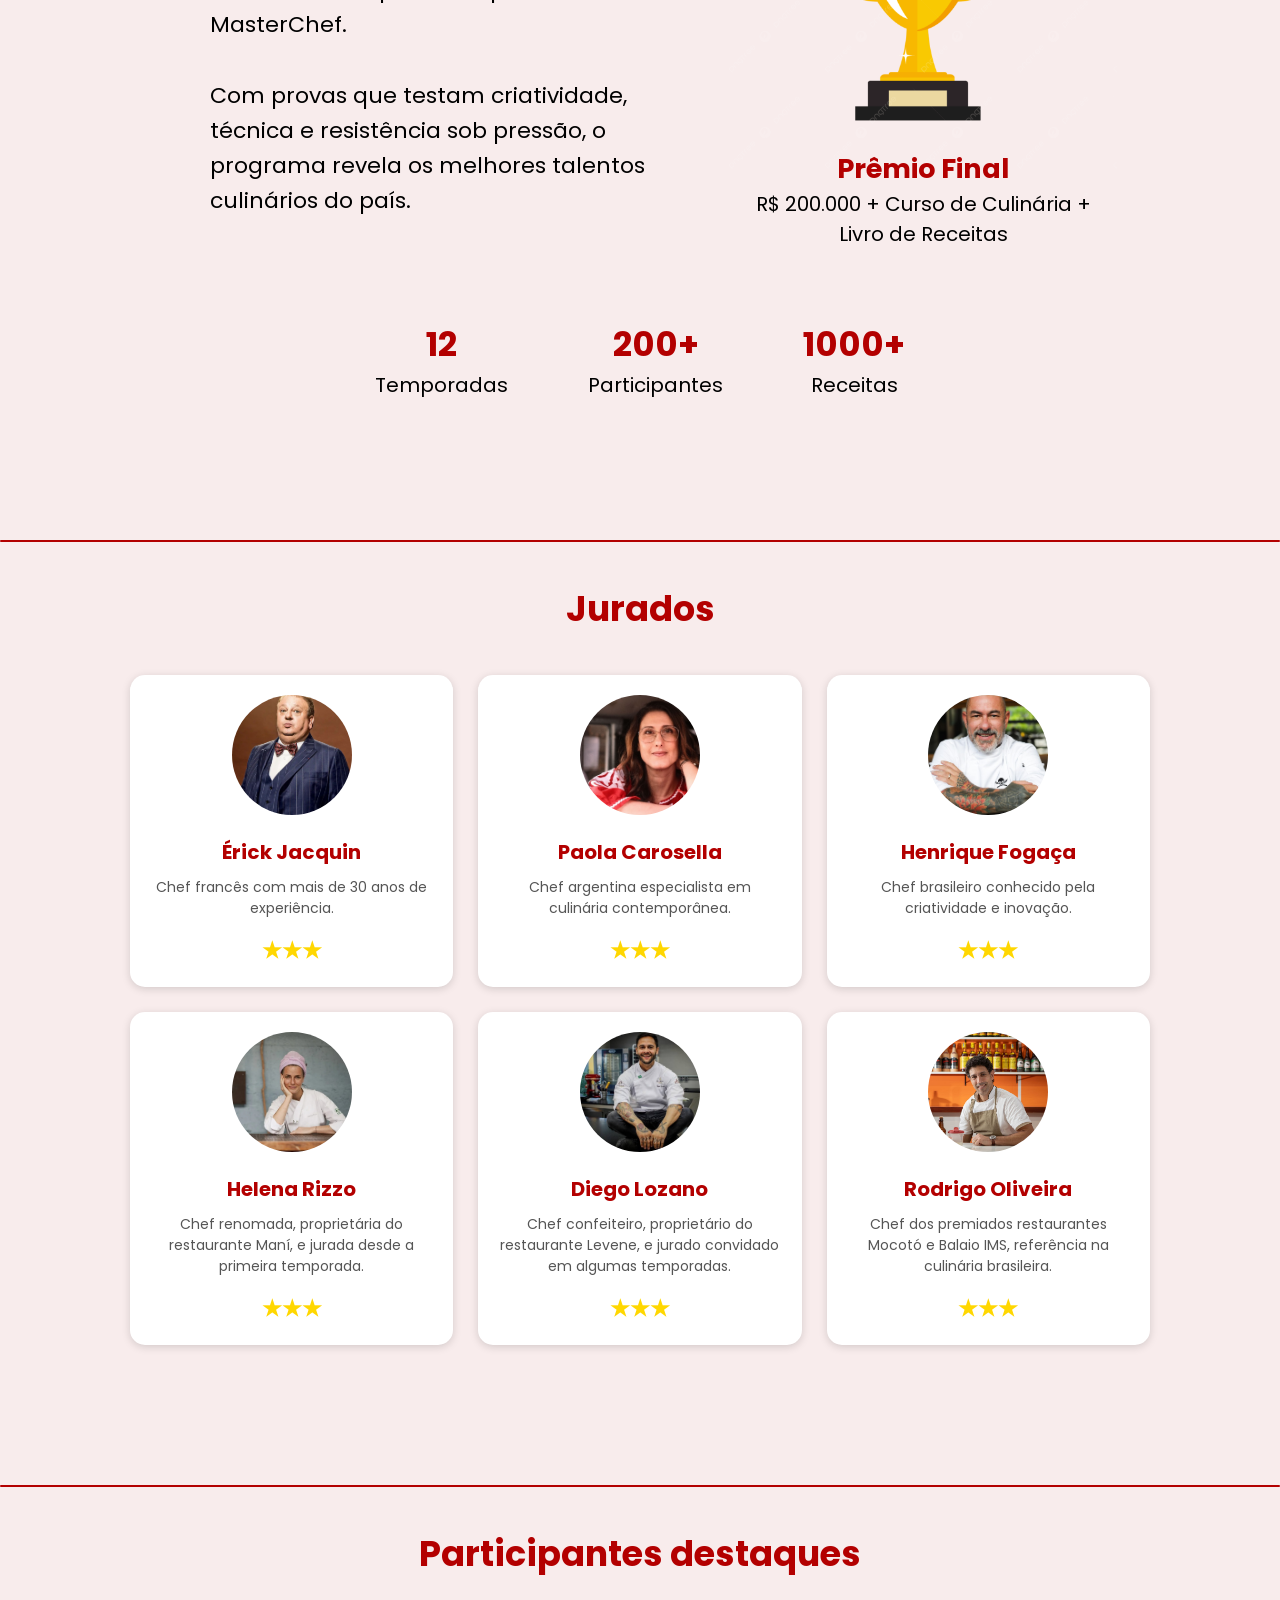
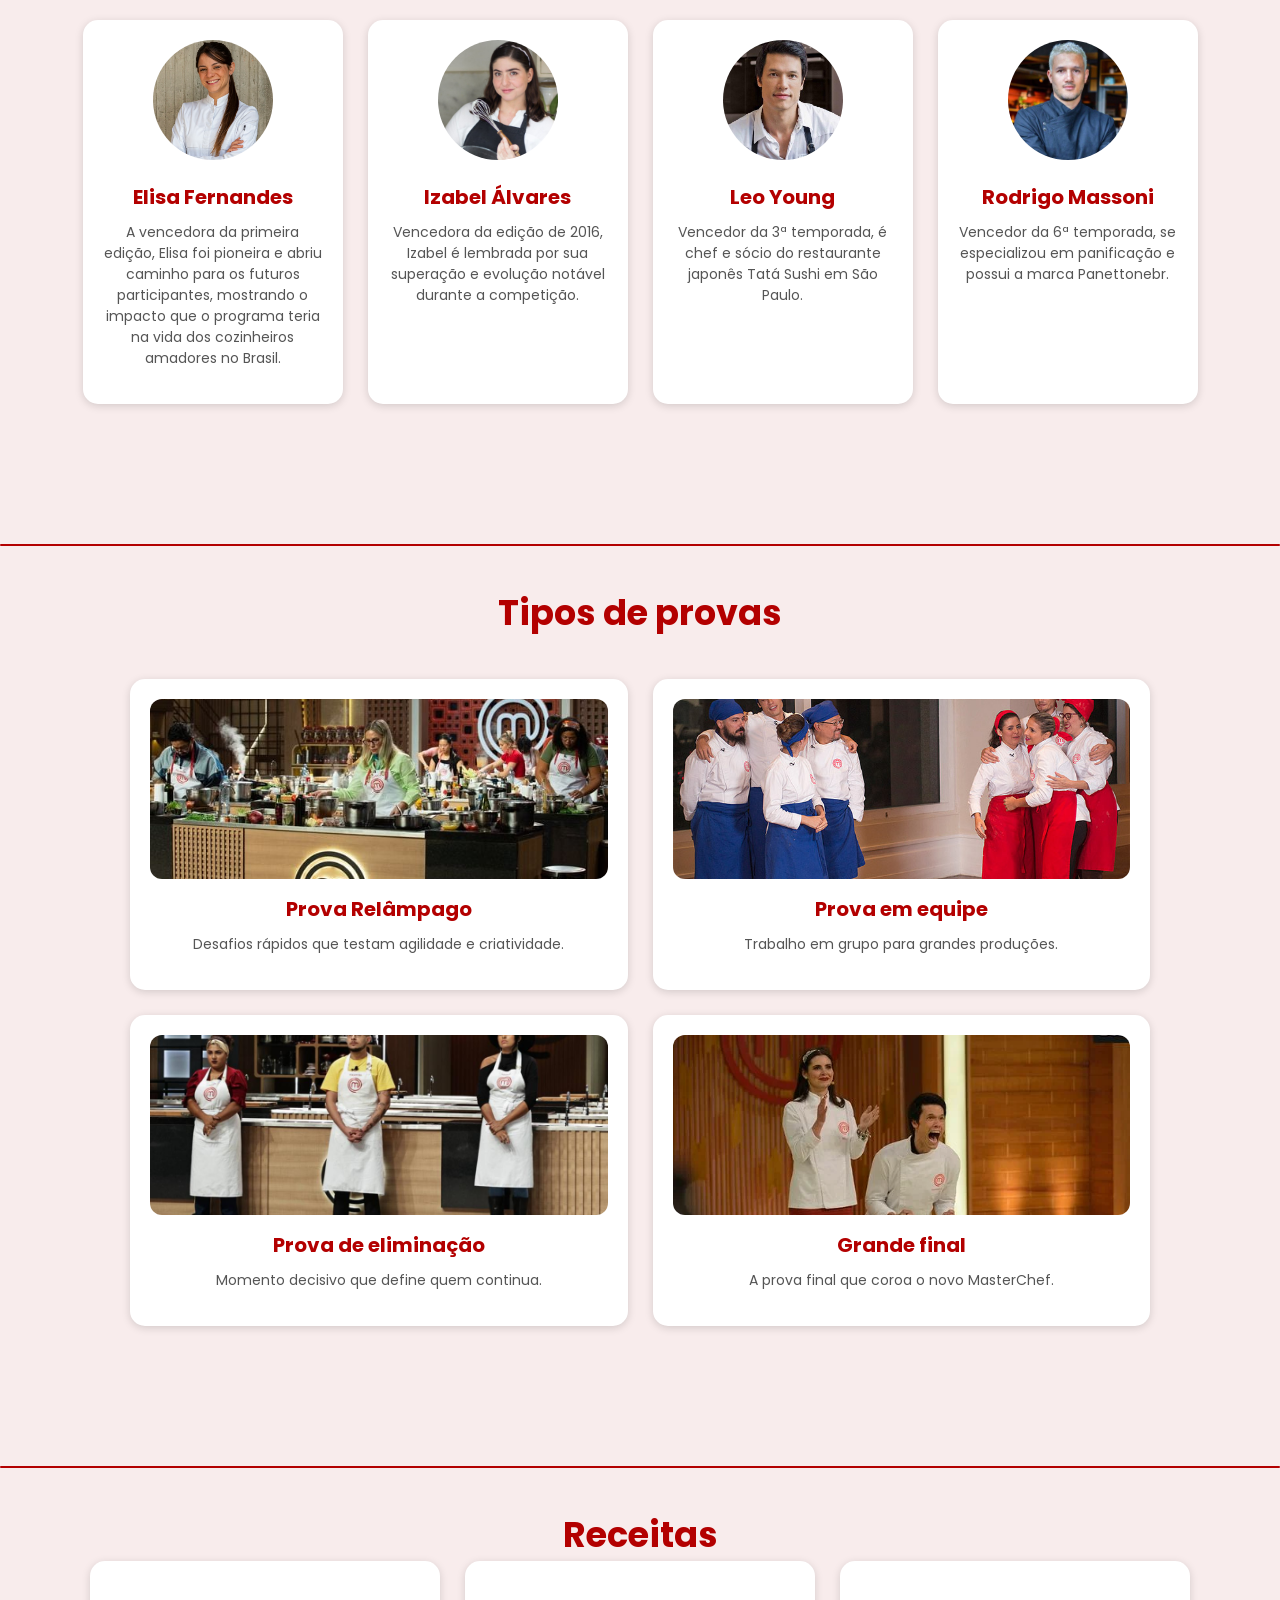
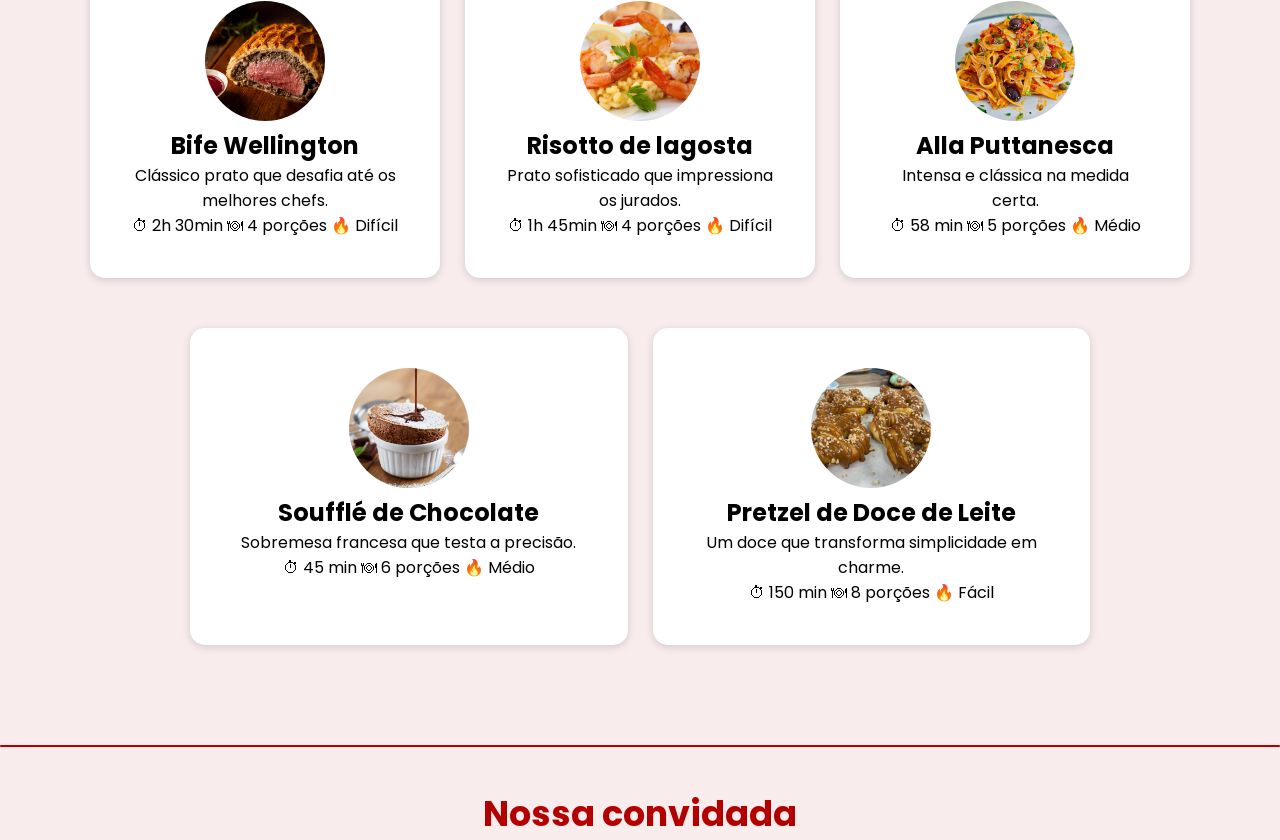
==== commit 71de0739: "arrumei as linhas" ====
--- a/masterchef.html
+++ b/masterchef.html
@@ -32,6 +32,8 @@
 </div>
     </nav>
 
+    </header>
+
     <main>
 
     <div class="img-container">
@@ -168,6 +170,7 @@
         <p> Vencedor da 6ª temporada, se especializou em panificação e possui a marca Panettonebr.</p>
     </div>
 
+</div>
 
     <div class="linha-vermelha"></div>
 
@@ -269,6 +272,14 @@
 </div> <!-- fim do container dos doces -->
 
 
+<div class="linha-vermelha"></div>
+
+<h1 class="titulo-convidada" id="convidada">Nossa convidada</h1>
+
+
+
+
+
 <!--deixa emabaixo pra não bagunçar-->
     <a href="#" class="btn-topo">
     <img src="imagens/colher11.webp" alt="Voltar ao topo">
@@ -278,7 +289,6 @@
 
     </main>
 
-</header>
 
 </body>
 
--- a/masterchef.css
+++ b/masterchef.css
@@ -7,7 +7,7 @@
 /* Estilos gerais */
 body {
   font-family: Arial, Helvetica, sans-serif;
-  background-color: rgb(255, 255, 255);
+  background-color: #f8ecec;
   color: #000000;
 }
 
@@ -546,6 +546,16 @@
     transition: 0.25s ease;
 }
 
+.titulo-convidada {
+    text-align: center;
+    color: #b30000;
+    margin-top: 40px;
+    font-size: 35px !important;
+    font-family: 'Poppins', sans-serif;
+}
+
+
+
 
 /*DEIXAR ESSA PARTE POR ULTIMO*/
 
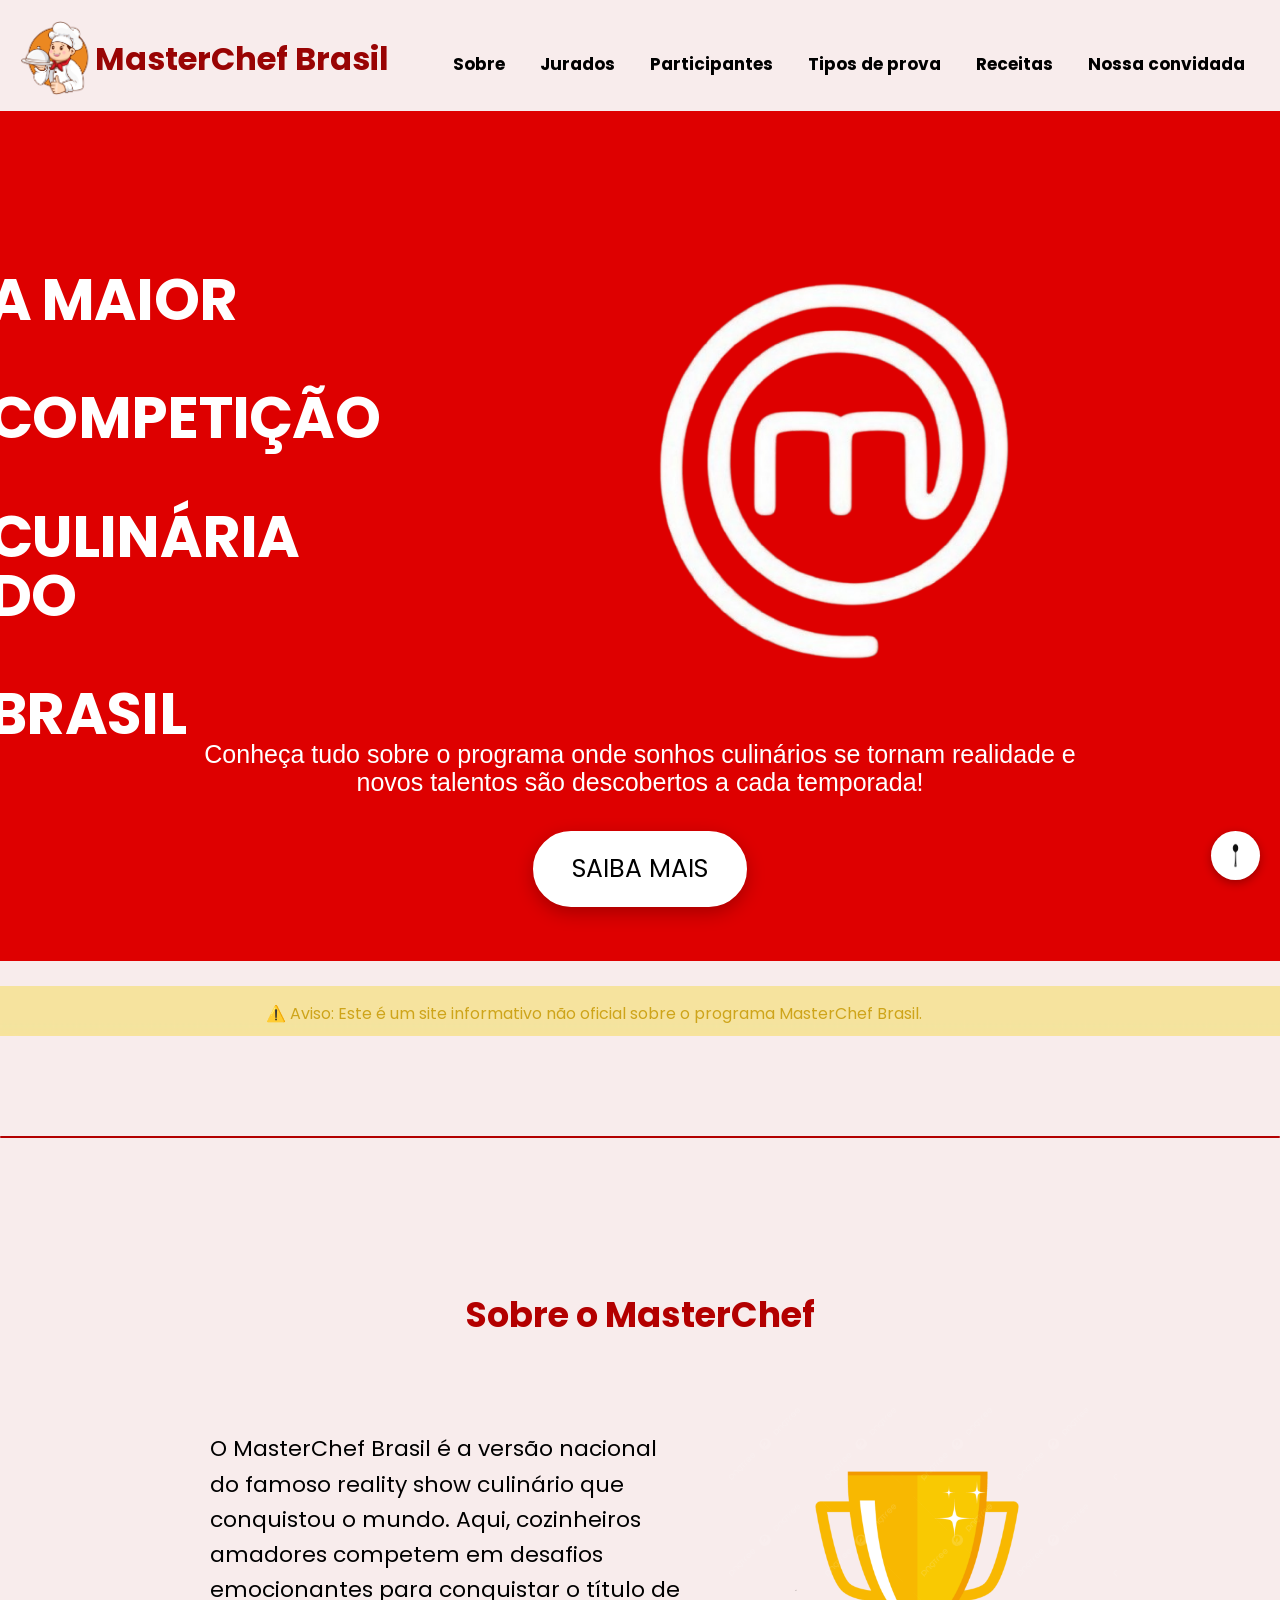
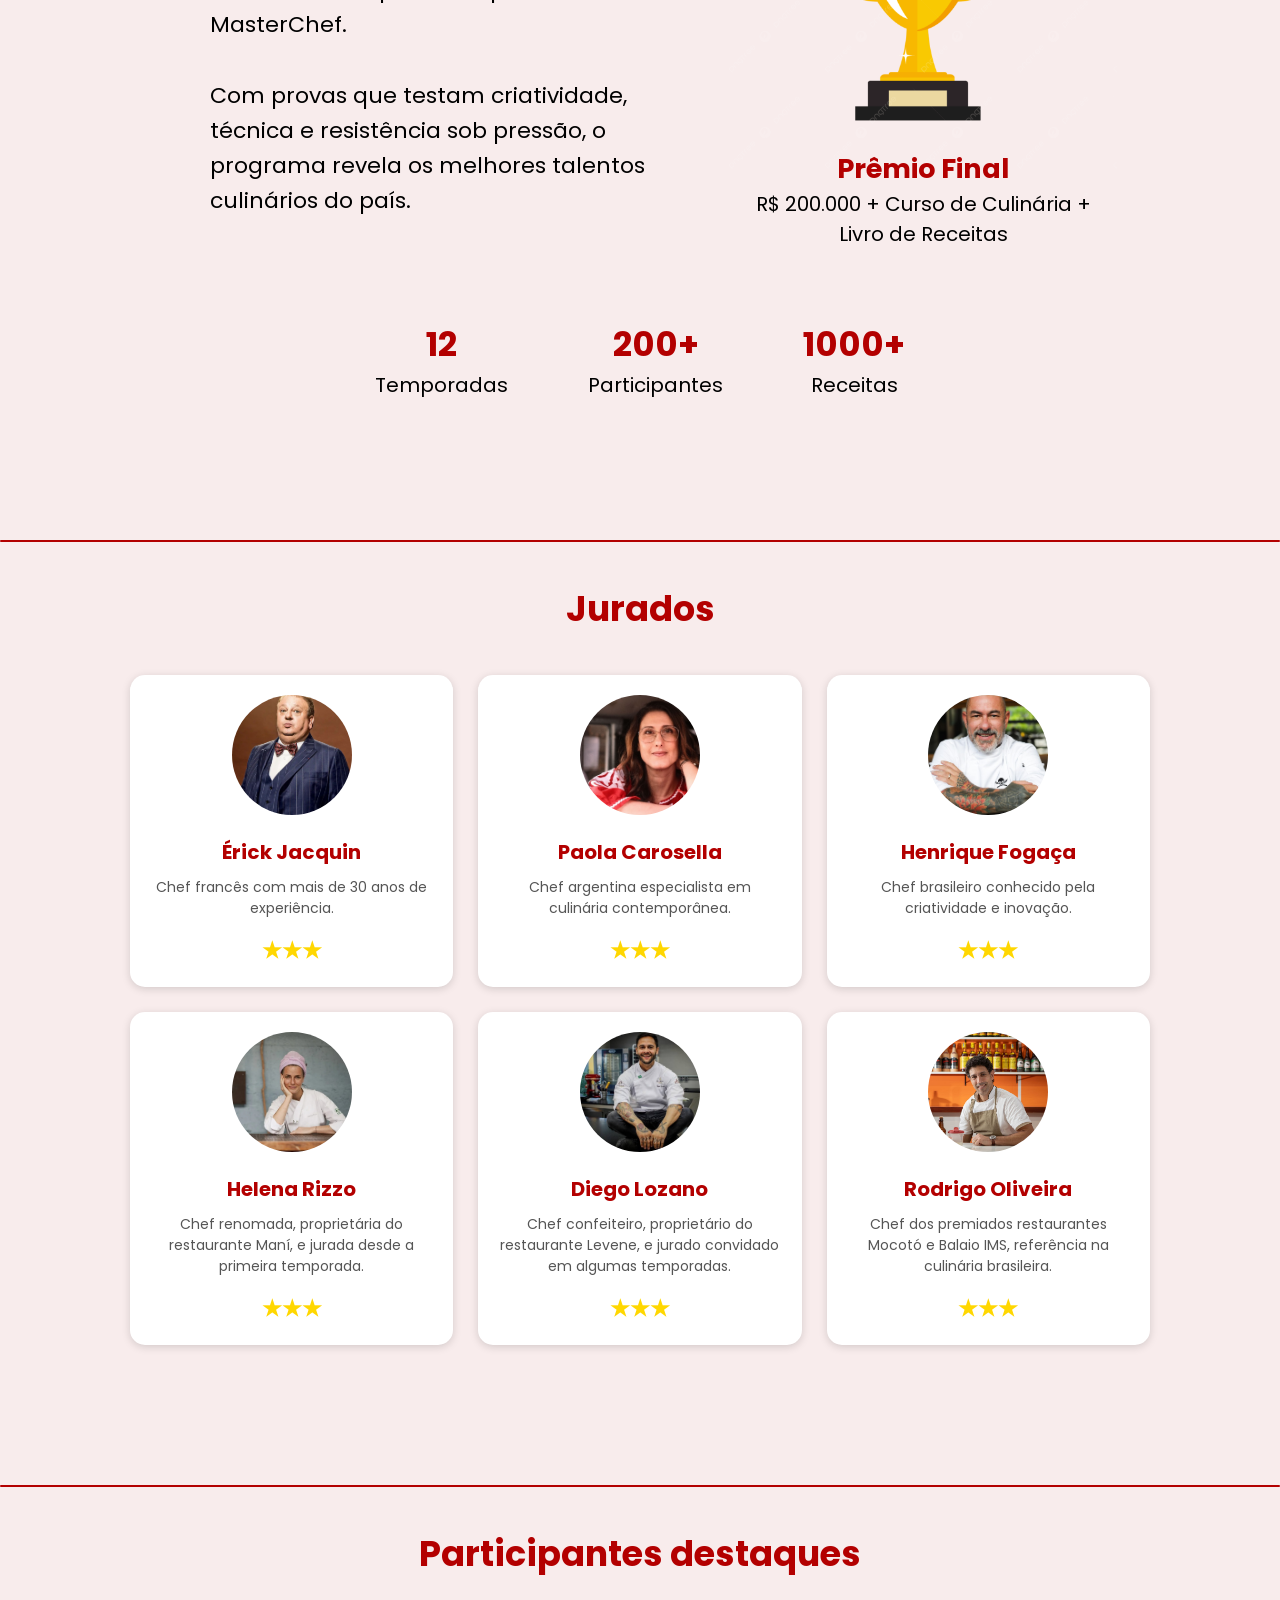
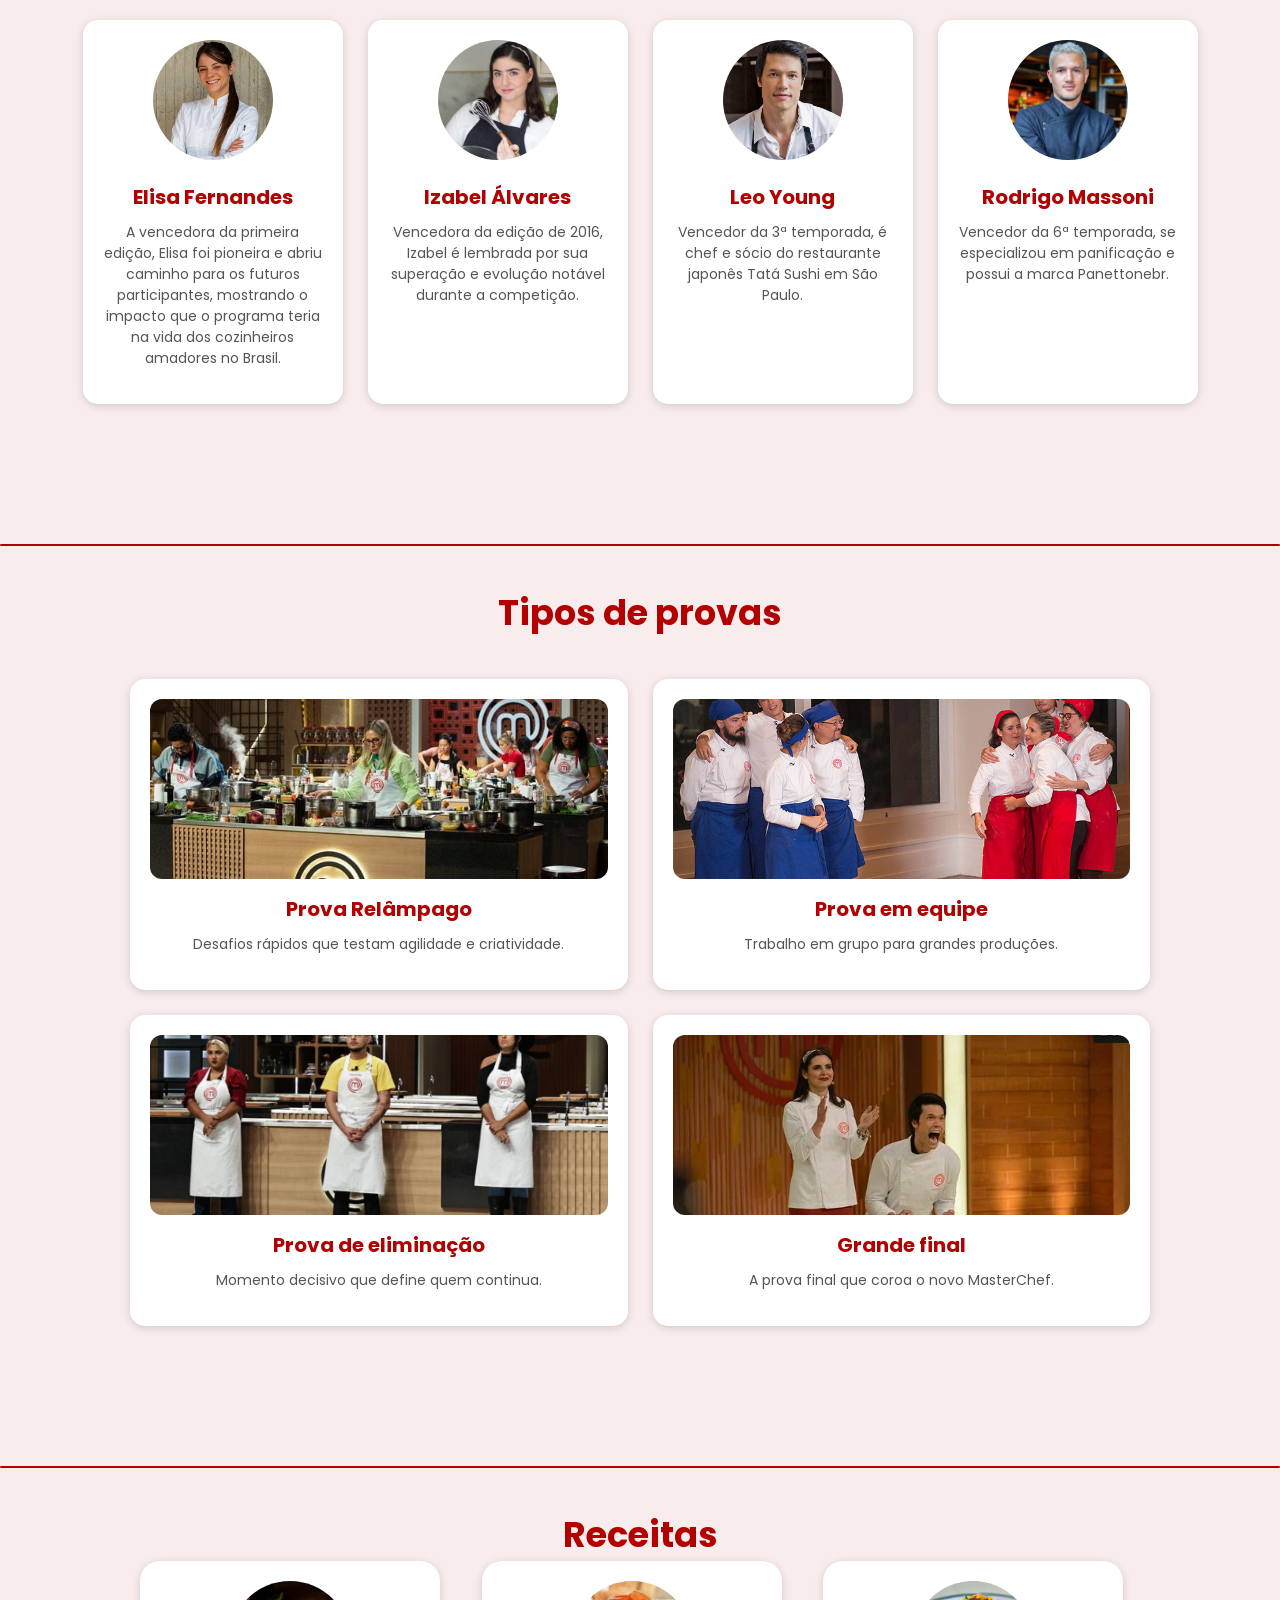
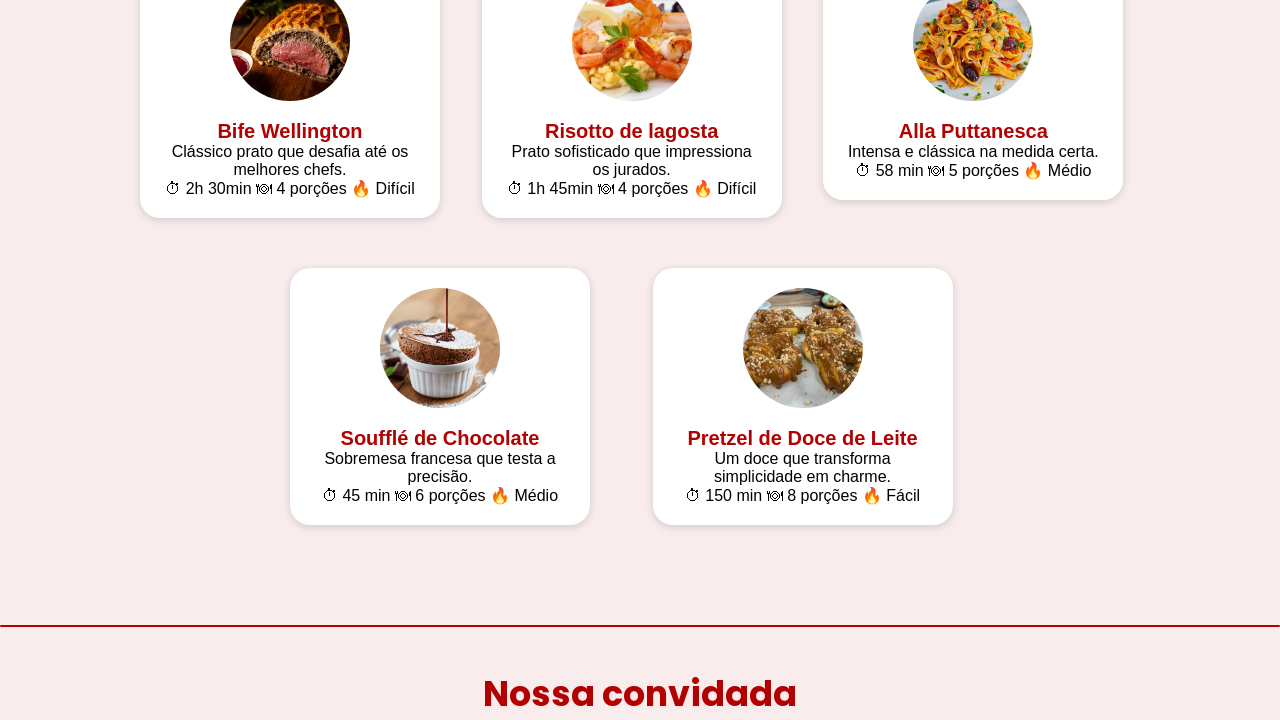
==== commit 2c656d41: "animação css" ====
--- a/masterchef.html
+++ b/masterchef.html
@@ -205,9 +205,9 @@
 </div> 
 
 <div class="linha-vermelha"></div>
-
 <h1 class="titulo-receitas" id="receitas">Receitas</h1>
 
+<!-- SALGADOS -->
 <div class="cards-salgados">
 
     <div class="card-receita">
@@ -219,6 +219,32 @@
             <span>🍽 4 porções</span>
             <span>🔥 Difícil</span>
         </div>
+       <div class="descricao">
+    <h3 class="titulo-receita">Ingredientes</h3>
+
+    <div class="ingredientes">
+        400 g de filé mignon<br>
+        Sal e pimenta-do-reino<br>
+        Azeite de oliva<br>
+        2 dentes de alho<br>
+        400 g de cogumelos frescos<br>
+        3 colheres de sopa de mostarda dijon<br>
+        1/2 xícara de creme de leite fresco<br>
+        1 pacote de massa folhada<br>
+        8 fatias de presunto parma<br>
+        1 gema<br>
+    </div>
+
+    <h3 class="titulo-receita">Preparo</h3>
+
+    <div class="preparo">
+        Tempere o filé com sal e pimenta e sele todos os lados em fogo alto. Leve para esfriar na geladeira.<br><br>
+        Refogue alho e cogumelos no azeite até secar, tempere e misture com mostarda e creme de leite, formando um creme espesso.<br><br>
+        Abra a massa folhada, coloque o presunto parma, espalhe o creme de cogumelos e coloque o filé por cima. Enrole tudo, faça cortes na massa e pincele com a gema misturada com azeite.<br><br>
+        Asse a 200 °C por 40 minutos, até dourar.
+    </div>
+</div>
+
     </div>
 
     <div class="card-receita">
@@ -230,6 +256,9 @@
             <span>🍽 4 porções</span>
             <span>🔥 Difícil</span>
         </div>
+        <div class="descricao">
+            
+        </div>
     </div>
 
     <div class="card-receita">
@@ -241,10 +270,15 @@
             <span>🍽 5 porções</span>
             <span>🔥 Médio</span>
         </div>
-    </div>
-
-</div> 
-
+        <div class="descricao">
+           
+        </div>
+    </div>
+
+</div>
+<!-- FIM SALGADOS -->
+
+<!-- DOCES -->
 <div class="cards-doces">
 
     <div class="card-receita2">
@@ -256,6 +290,9 @@
             <span>🍽 6 porções</span>
             <span>🔥 Médio</span>
         </div>
+        <div class="descricao">
+           
+        </div>
     </div>
 
     <div class="card-receita2">
@@ -267,9 +304,14 @@
             <span>🍽 8 porções</span>
             <span>🔥 Fácil</span>
         </div>
-    </div>
-
-</div> <!-- fim do container dos doces -->
+        <div class="descricao">
+           
+        </div>
+    </div>
+
+</div>
+<!-- FIM DOCES -->
+
 
 
 <div class="linha-vermelha"></div>
--- a/masterchef.css
+++ b/masterchef.css
@@ -491,7 +491,6 @@
     background: #ffffff;
 }
 
-
 .titulo-receitas {
     text-align: center;
     color: #b30000;
@@ -500,50 +499,98 @@
     font-family: 'Poppins', sans-serif;
 }
 
+.card-receita2 h2 {
+    margin-top: 15px;
+    color: #b30000;
+    font-size: 20px;
+}
+
+.card-receita h2 {
+    margin-top: 15px;
+    color: #b30000;
+    font-size: 20px;
+}
+
+.card-receita2 h3 {
+    margin-top: 15px;
+    color: #000000;
+    font-size: 15px;
+}
+
+.card-receita h3 {
+    margin-top: 15px;
+    color: #000000;
+    font-size: 15px;
+}
+
+.ingredientes,
+.preparo {
+    font-size: 14px;      
+    line-height: 1.4;
+    width: 90%;
+    margin: 0 auto;     
+    text-align: left;    
+}
+
+
+
 .foto-receita {
-    width: 60px;
     width: 120px;
     height: 120px;
     border-radius: 50%;
     object-fit: cover;
-
-}
-
-.cards-salgados {
-    display: grid;
-    grid-template-columns: repeat(3, 1fr); /* 3 cards lado a lado */
-    gap: 25px;
-    max-width: 1100px;
-    margin: 0 auto 50px auto; /* espaço abaixo */
-
-    
-}
-
+    margin: 0 auto;
+}
+
+.cards-salgados,
 .cards-doces {
     display: grid;
-    grid-template-columns: repeat(2, 1fr); /* 2 cards lado a lado */
+    justify-content: center;   
+    align-items: start;
     gap: 25px;
-    max-width: 900px;
-    margin: 0 auto; /* centralizado */
-}
-
+    margin: 0 auto 50px auto;
+}
+
+.cards-salgados {
+    grid-template-columns: repeat(auto-fit, minmax(300px, 1fr));
+    max-width: 1000px;
+}
+
+.cards-doces {
+    grid-template-columns: repeat(auto-fit, minmax(300px, 1fr));
+    max-width: 700px;
+}
 
 .card-receita,
 .card-receita2 {
-    background: white;
-    padding: 40px;
-    border-radius: 15px;
+    width: 300px;
+    background: #fff;
+    border-radius: 20px;
+    padding: 20px;
+    overflow: hidden;
     text-align: center;
     box-shadow: 0 2px 8px rgba(0,0,0,0.15);
-    transition: 0.2s;
-    font-family: 'Poppins', sans-serif;
-    
+    transition: transform .25s ease;
+    position: relative;
 }
 
 .card-receita:hover,
 .card-receita2:hover {
     transform: scale(1.05);
-    transition: 0.25s ease;
+}
+
+.card-receita .descricao,
+.card-receita2 .descricao {
+    max-height: 0;
+    overflow: hidden;
+    opacity: 0;
+    transition: max-height .5s ease, opacity .3s ease;
+}
+
+.card-receita:hover .descricao,
+.card-receita2:hover .descricao {
+    max-height: 1000px;
+    opacity: 1;
 }
 
 .titulo-convidada {
@@ -553,7 +600,6 @@
     font-size: 35px !important;
     font-family: 'Poppins', sans-serif;
 }
-
 
 
 
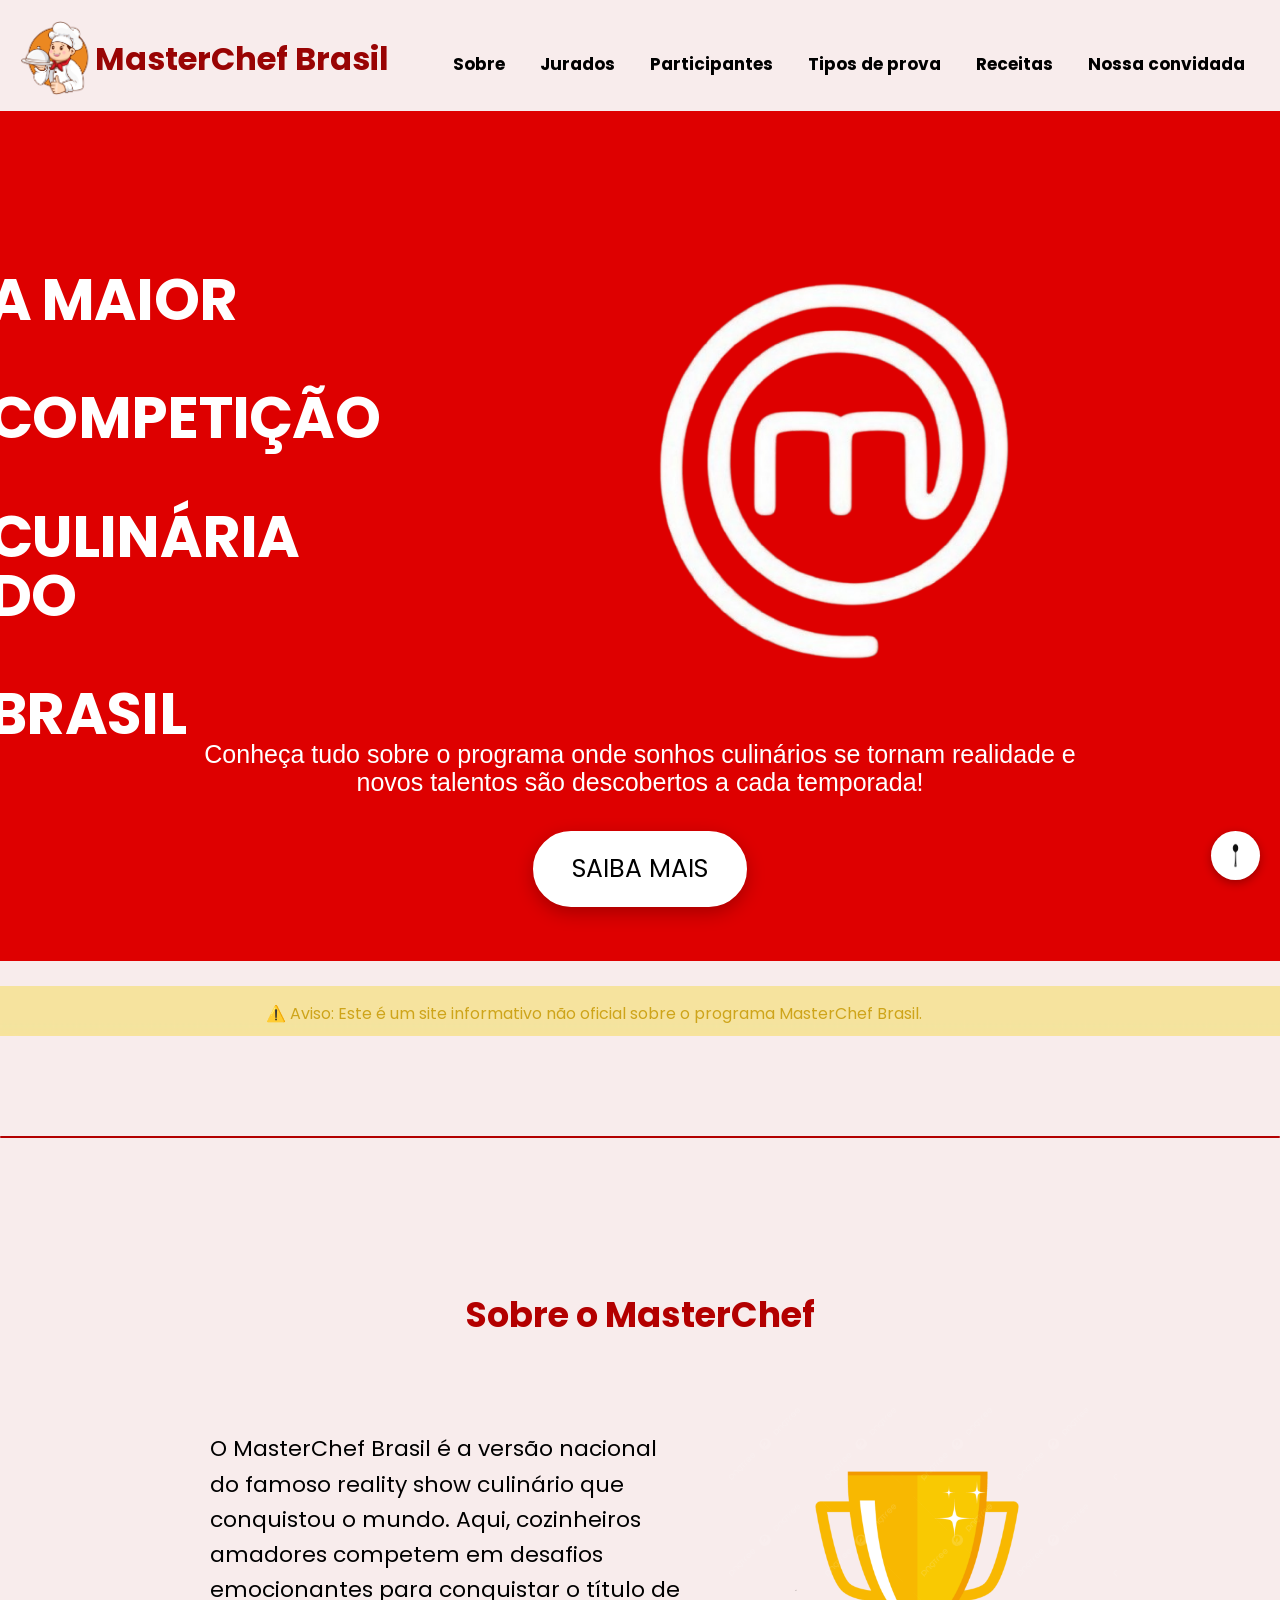
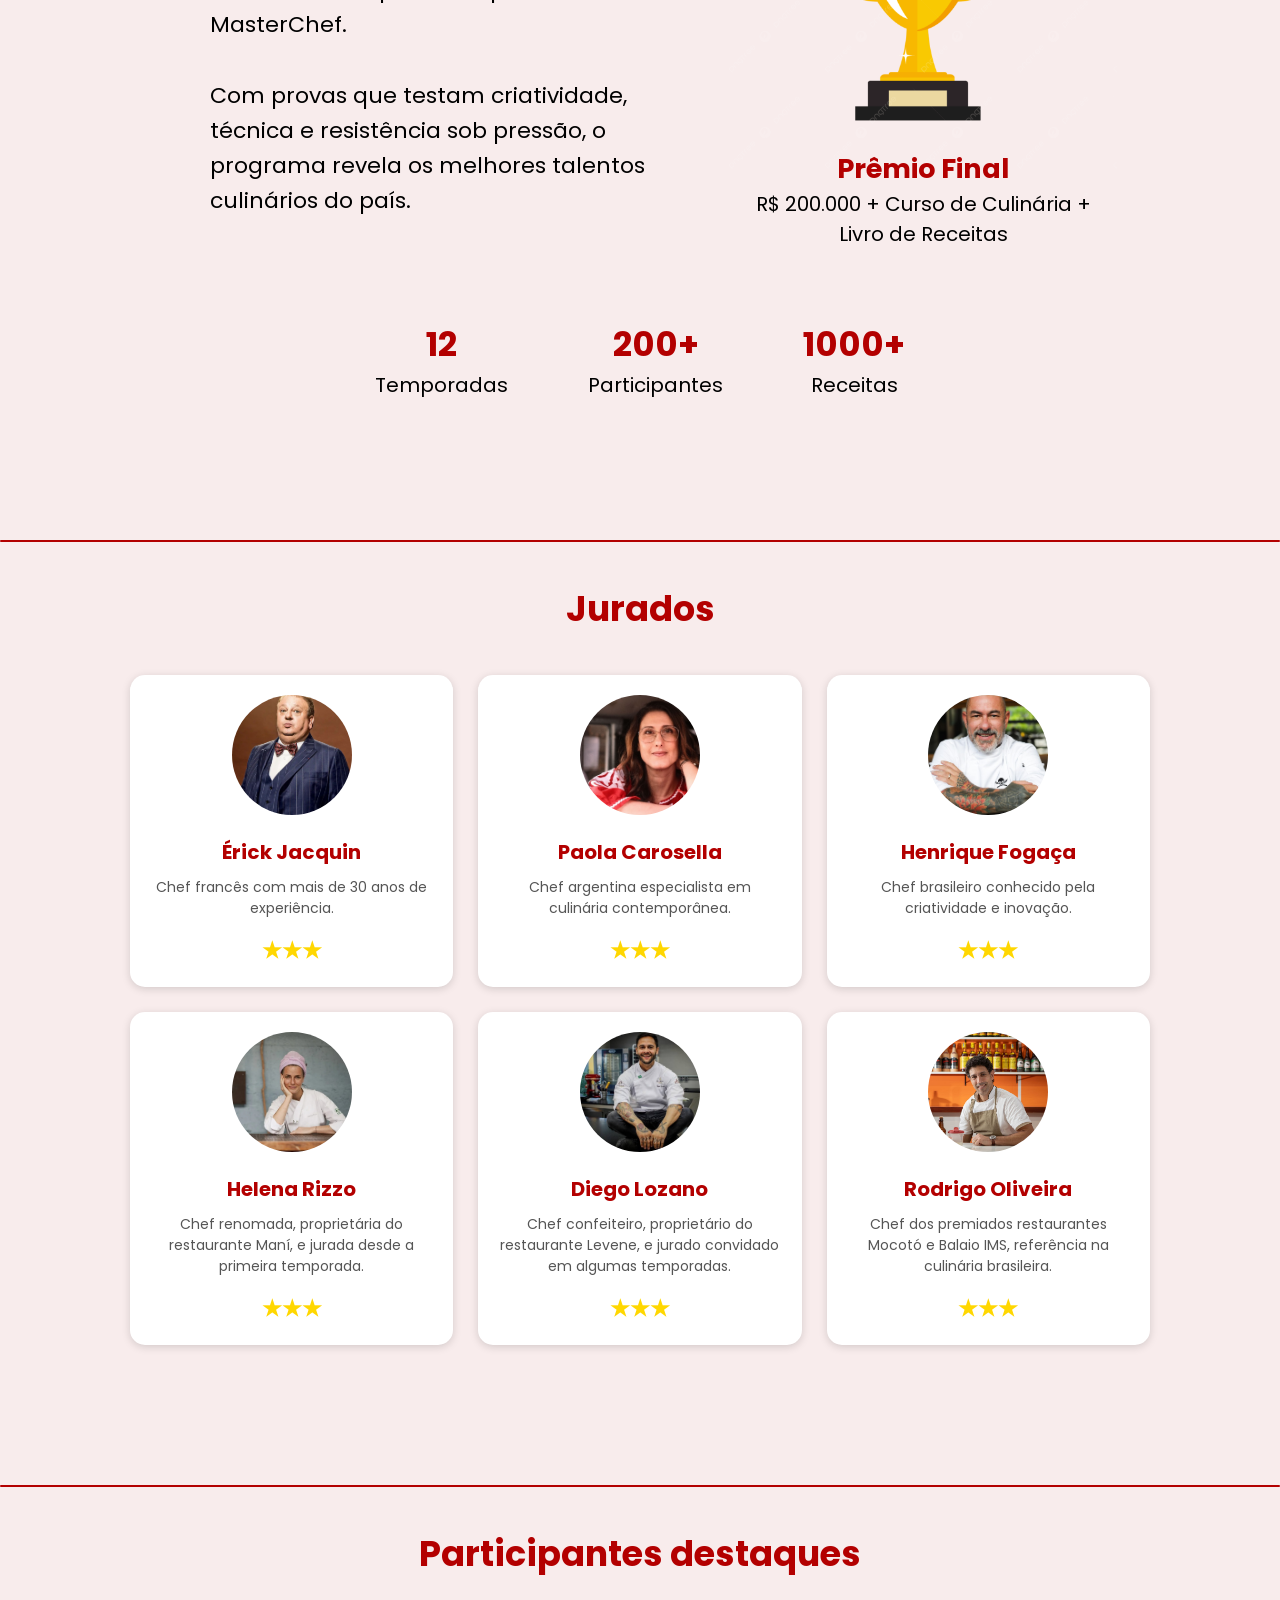
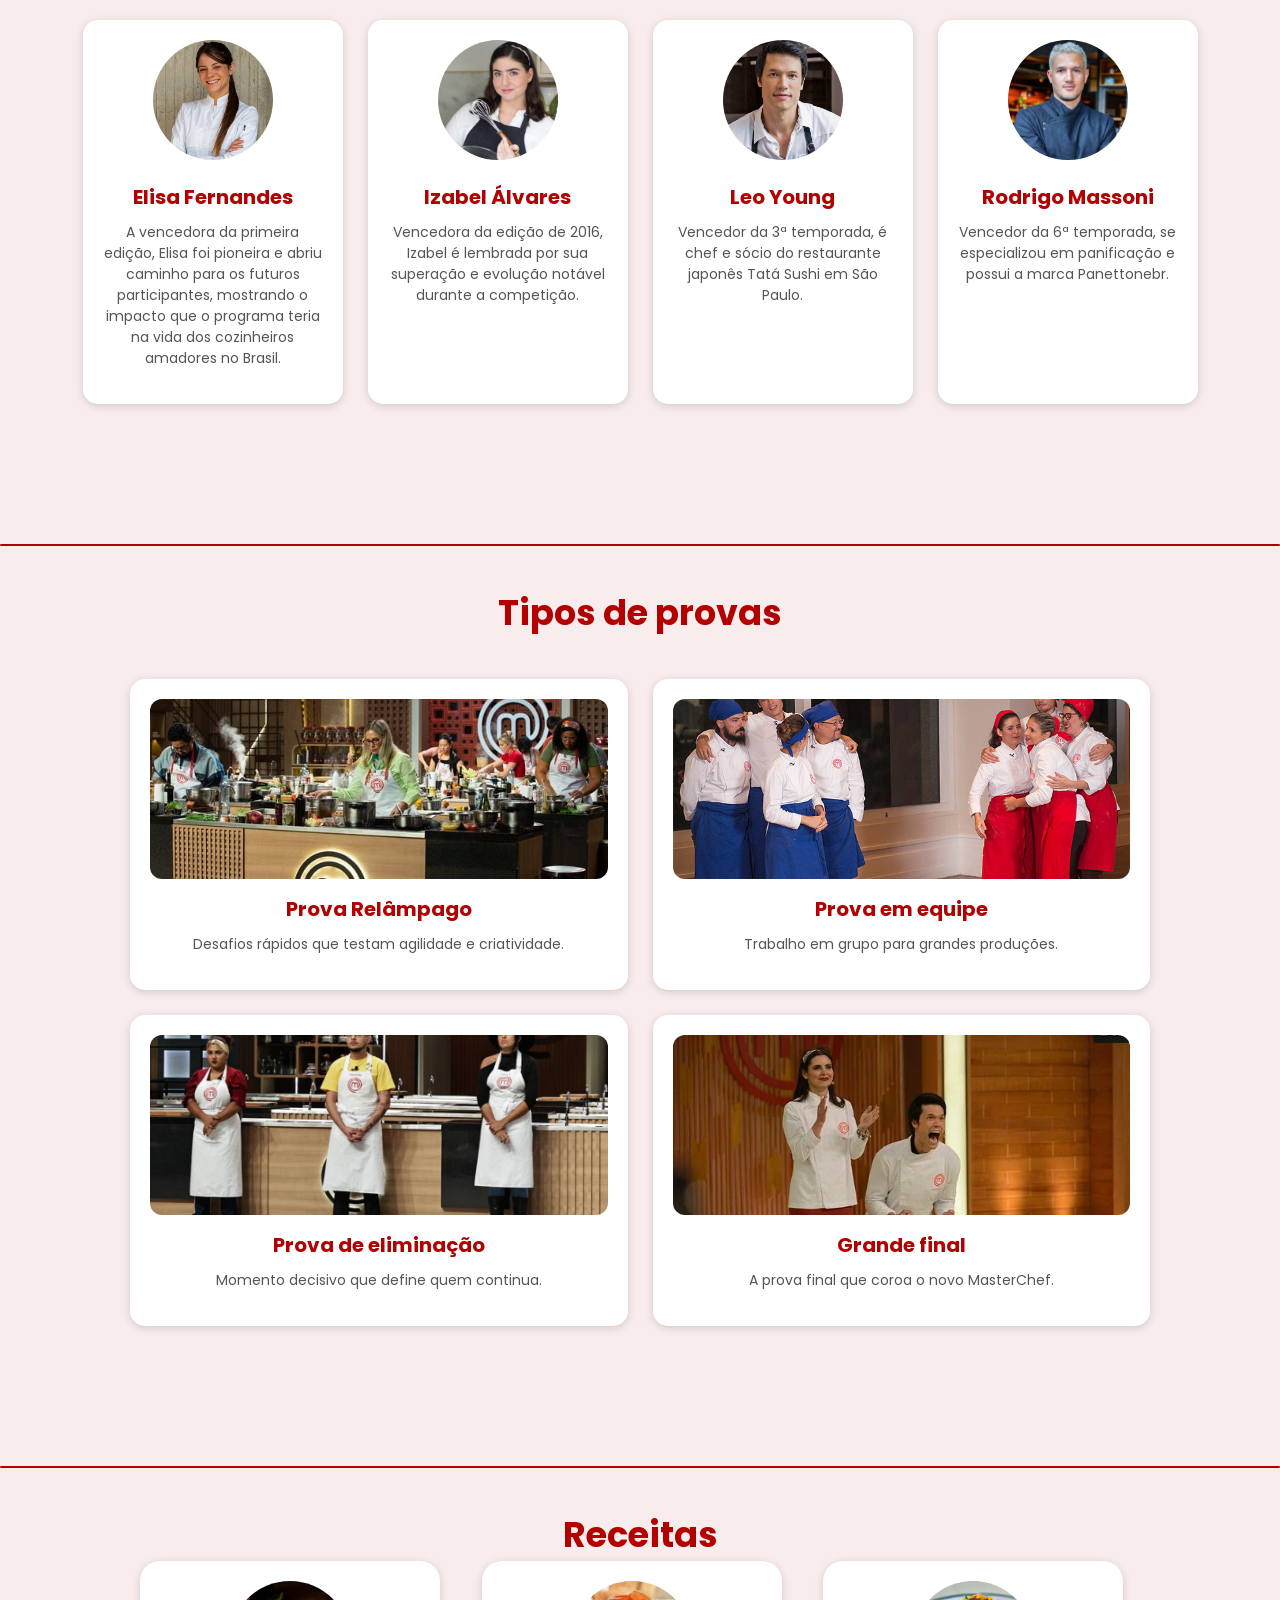
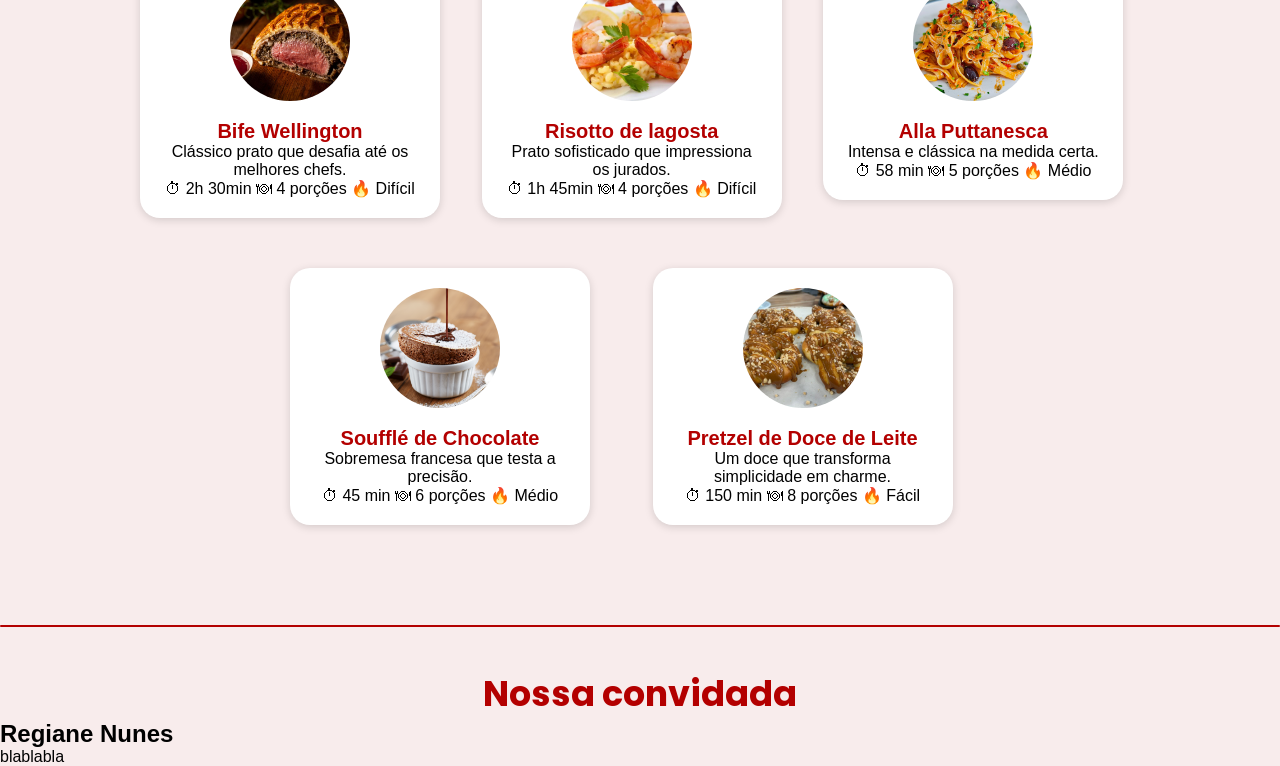
==== commit da03ba77: "terminei as receitas!!" ====
--- a/masterchef.html
+++ b/masterchef.html
@@ -238,9 +238,9 @@
     <h3 class="titulo-receita">Preparo</h3>
 
     <div class="preparo">
-        Tempere o filé com sal e pimenta e sele todos os lados em fogo alto. Leve para esfriar na geladeira.<br><br>
-        Refogue alho e cogumelos no azeite até secar, tempere e misture com mostarda e creme de leite, formando um creme espesso.<br><br>
-        Abra a massa folhada, coloque o presunto parma, espalhe o creme de cogumelos e coloque o filé por cima. Enrole tudo, faça cortes na massa e pincele com a gema misturada com azeite.<br><br>
+        Tempere o filé com sal e pimenta e sele todos os lados em fogo alto. Leve para esfriar na geladeira.<br>
+        Refogue alho e cogumelos no azeite até secar, tempere e misture com mostarda e creme de leite, formando um creme espesso.<br>
+        Abra a massa folhada, coloque o presunto parma, espalhe o creme de cogumelos e coloque o filé por cima. Enrole tudo, faça cortes na massa e pincele com a gema misturada com azeite.<br>
         Asse a 200 °C por 40 minutos, até dourar.
     </div>
 </div>
@@ -257,6 +257,30 @@
             <span>🔥 Difícil</span>
         </div>
         <div class="descricao">
+            <h3 class="titulo-receita">Ingredientes</h3>
+
+    <div class="ingredientes">
+        4 dentes de alho<br>
+        1 cebola<br>
+        2 colheres<br>
+        2 dentes de alho<br>
+        500ml de água<br>
+        2 lagostas grandes<br>
+        200 ml de molho de tomate<br>
+        salsinha e cebolinha a gosto<br>
+        sal e pimenta a gosto<br>
+        suco de 1 limão<br>
+        2 xícara de arroz arbóreo<br>
+    </div>
+
+    <h3 class="titulo-receita">Preparo</h3>
+
+    <div class="preparo">
+       Cozinhe as lagostas na pressão com um fio de azeite, deixe esfriar, descasque, retire o fio de fel e pique grosso.<br>
+       Cozinhe o arroz arbóreo com parte da cebola e a água até ficar no ponto de risoto.<br>
+       Refogue o alho no azeite, adicione a lagosta e o limão, depois coloque a cebola e o molho de tomate, deixando cozinhar rapidamente para não endurecer a carne.<br>
+       Misture o arroz com o refogado de lagosta e finalize com cheiro-verde.<br>
+    </div>
             
         </div>
     </div>
@@ -271,6 +295,28 @@
             <span>🔥 Médio</span>
         </div>
         <div class="descricao">
+             <h3 class="titulo-receita">Ingredientes</h3>
+
+    <div class="ingredientes">
+        1 pacote de espsguete grano duro<br>
+        4 tomates picados<br>
+        3 dentes de alho amassados<br>
+        1/2 xícara de azeitonas picadas<br>
+        40g de filés de anchova<br>
+        1/2 xícara de salsinha picada<br>
+        1/2 pimenta-vermelha picada (sem sementes)<br>
+        1/4 xícara de azeite de oliva<br>
+        1 colher de alcaparras (opcional)<br>
+    </div>
+
+    <h3 class="titulo-receita">Preparo</h3>
+
+    <div class="preparo">
+       Frite o alho, a pimenta e as anchovas no azeite até as anchovas derreterem.<br>
+        Adicione as azeitonas e frite por mais 1 minuto.<br>
+       Coloque os tomates e um pouco de água, deixando cozinhar por cerca de 8 minutos até o molho apurar.<br>
+       Misture o molho com a massa cozida e finalize com salsinha.<br>
+    </div>
            
         </div>
     </div>
@@ -291,8 +337,27 @@
             <span>🔥 Médio</span>
         </div>
         <div class="descricao">
-           
-        </div>
+            <h3 class="titulo-receita">Ingredientes</h3>
+
+    <div class="ingredientes">
+        200g de açúcar<br>
+        4 ovos<br>
+        200g de chocolate meio amargo<br>
+        200g de manteiga<br>
+    </div>
+
+    <h3 class="titulo-receita">Preparo</h3>
+
+    <div class="preparo">
+      Derreta o chocolate em banho-maria e derreta a manteiga separadamente.<br>
+      Separe as claras das gemas. Bata as claras em neve e reserve.<br>
+      Bata as gemas com o açúcar até formar um creme.<br>
+      Misture delicadamente as claras em neve ao creme.<br>
+      Adicione o chocolate derretido e a manteiga.<br>
+      Leve ao forno frio por 10 a 15 minutos, sem pré-aquecer.<br>
+        </div>
+    </div>
+
     </div>
 
     <div class="card-receita2">
@@ -305,6 +370,28 @@
             <span>🔥 Fácil</span>
         </div>
         <div class="descricao">
+             <h3 class="titulo-receita">Ingredientes</h3>
+
+    <div class="ingredientes">
+       3 xícaras de farinha de trigo<br>
+        1/2 xícara de água morna<br>
+        1/2 xícara de leite morno<br>
+        20 g de fermento biológico seco<br>
+        1 pitada de sal<br>
+        3 colheres de sopa de açúcar<br>
+        1 ovo<br>
+        1/2 xícara de margarina sem sal<br>
+        Farinha extra para trabalhar a massa<br>
+        Margarina para untar a forma<br>
+    </div>
+
+    <h3 class="titulo-receita">Preparo</h3>
+
+    <div class="preparo">
+      Peneire a farinha em uma tigela. No liquidificador, bata a água, o leite, o fermento, o sal, o açúcar, o ovo e a margarina. Despeje essa mistura no centro da farinha e mexa. Transfira para uma superfície enfarinhada, sove e acrescente mais farinha se necessário até parar de grudar.<br>
+      Cubra a massa e deixe descansar por 45 minutos. Derreta a manteiga da cobertura e reserve. Divida a massa em porções e modele cordões compridos. Coloque em formas untadas e leve ao forno quente por cerca de 25 minutos até dourar.<br>
+      Retire do forno, passe os pãezinhos pela manteiga derretida e finalize polvilhando açúcar com canela.<br>
+        </div>
            
         </div>
     </div>
@@ -317,6 +404,9 @@
 <div class="linha-vermelha"></div>
 
 <h1 class="titulo-convidada" id="convidada">Nossa convidada</h1>
+
+<h2>Regiane Nunes</h2>
+<p>blablabla</p>
 
 
 
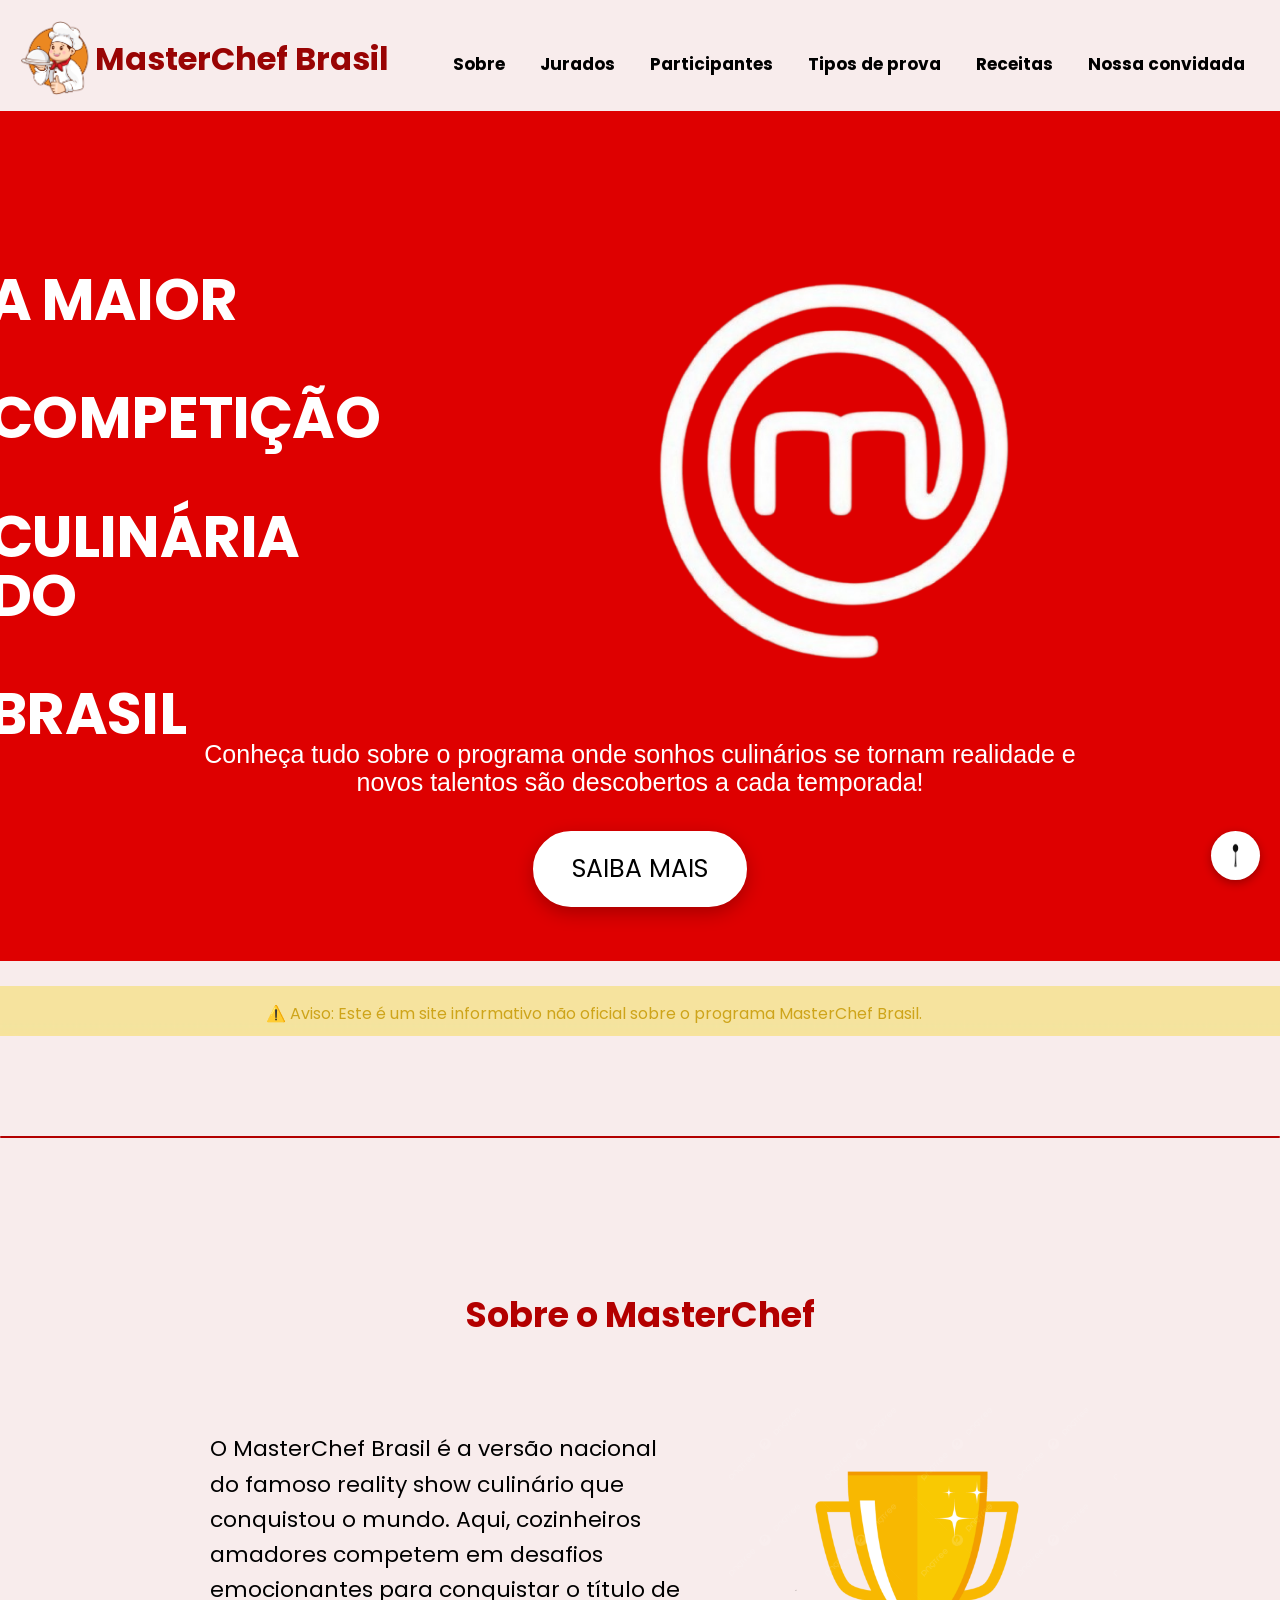
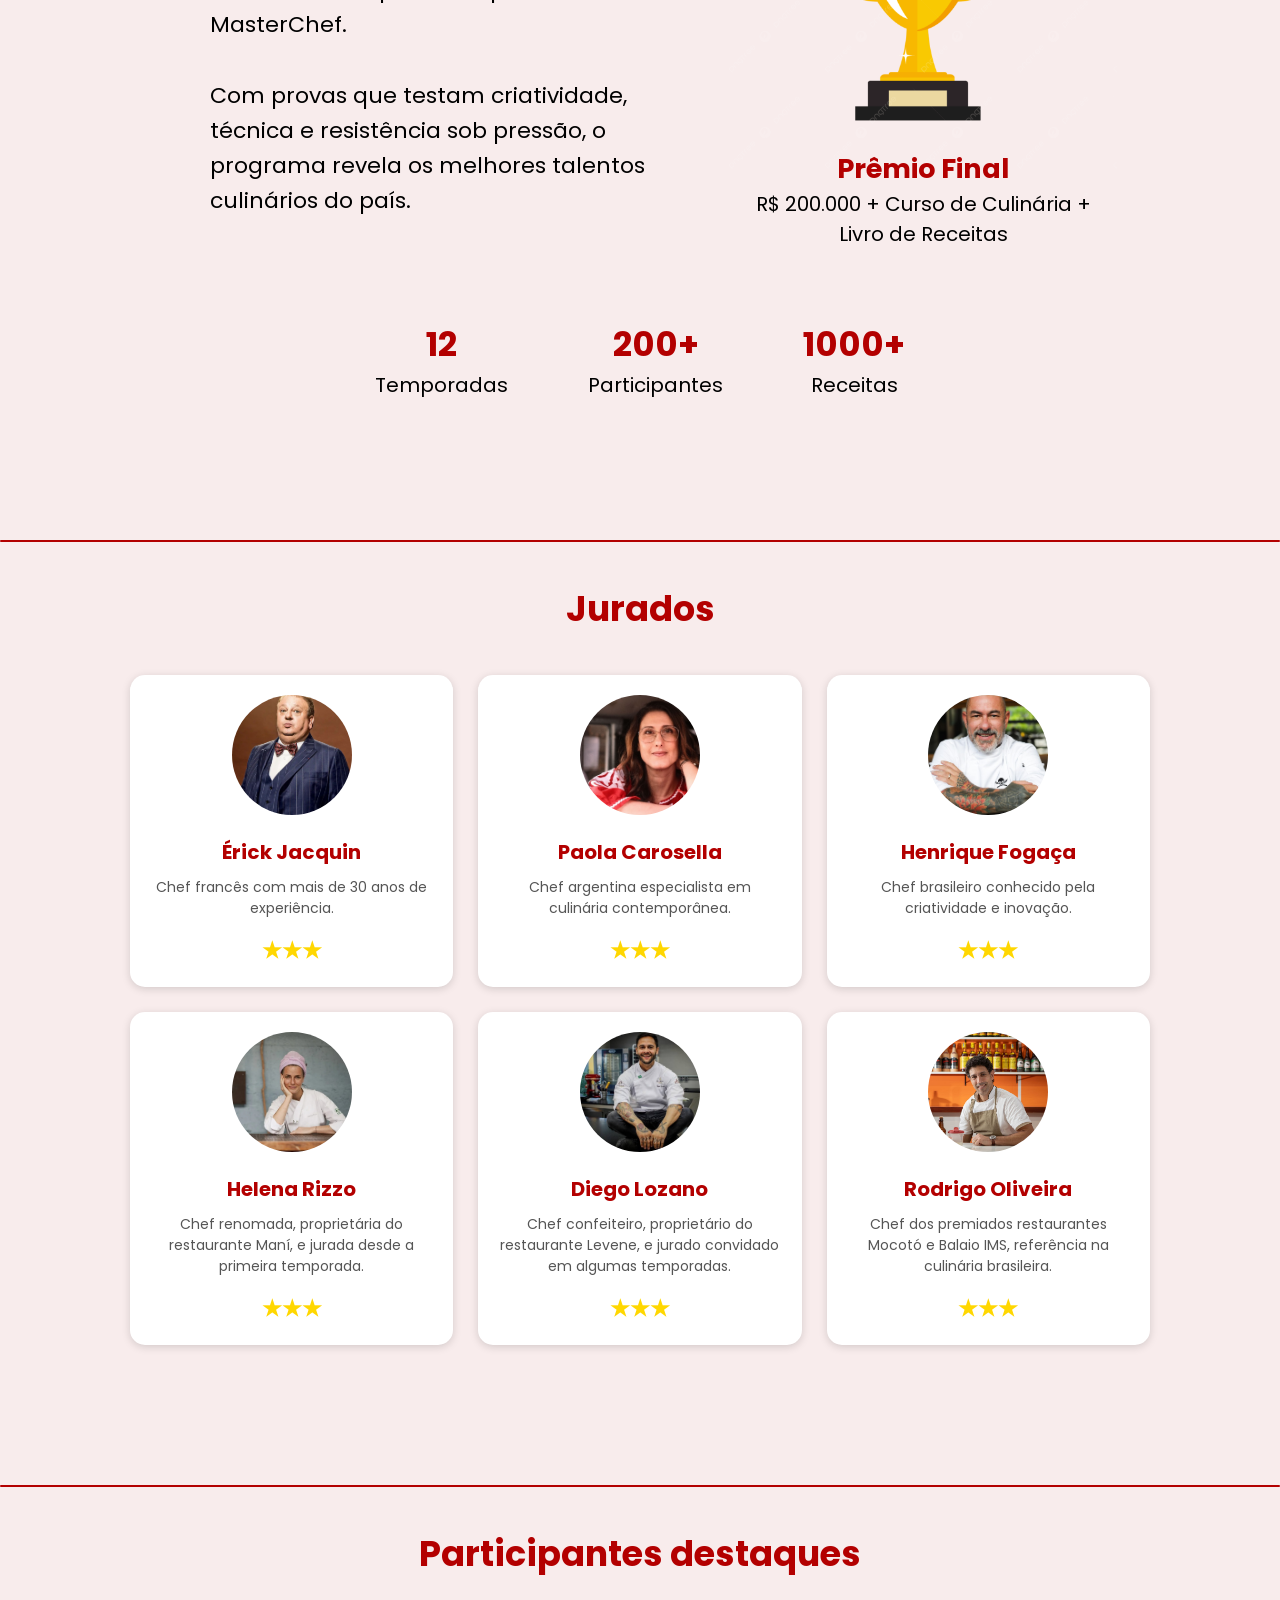
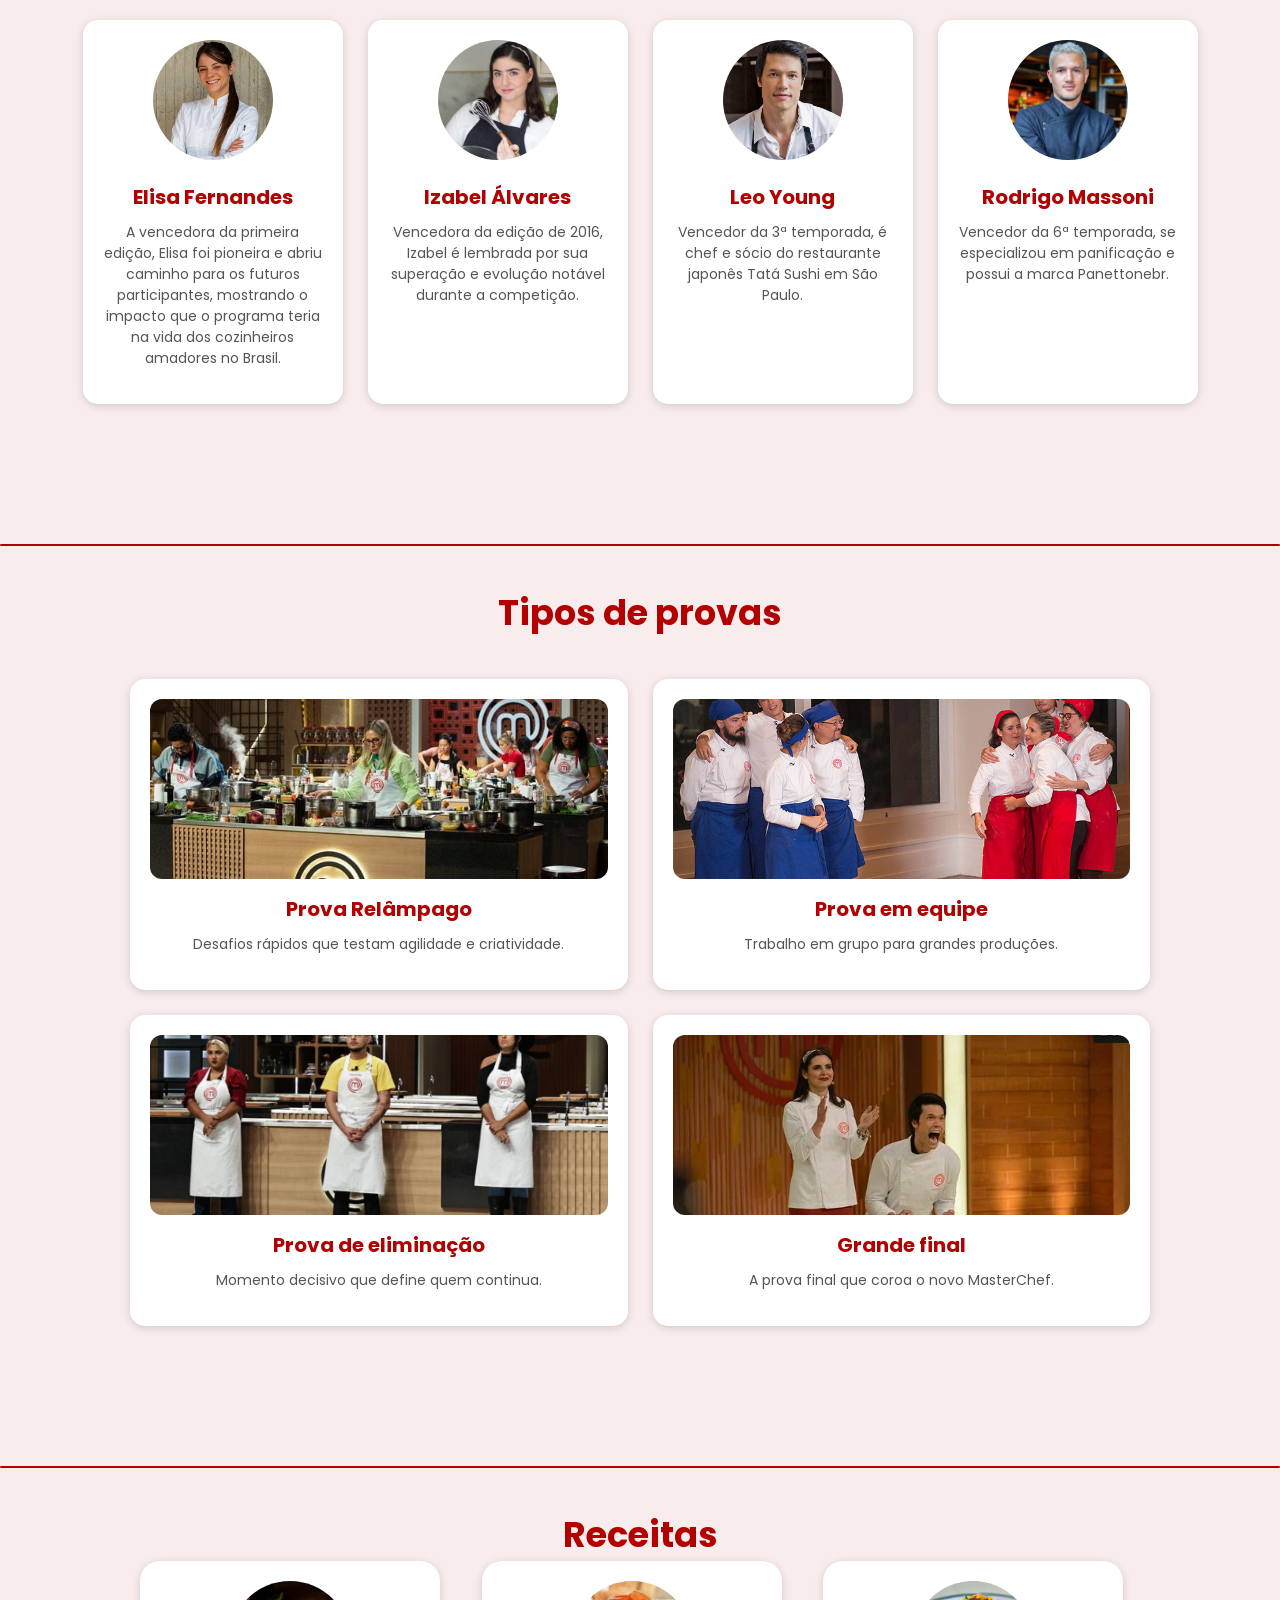
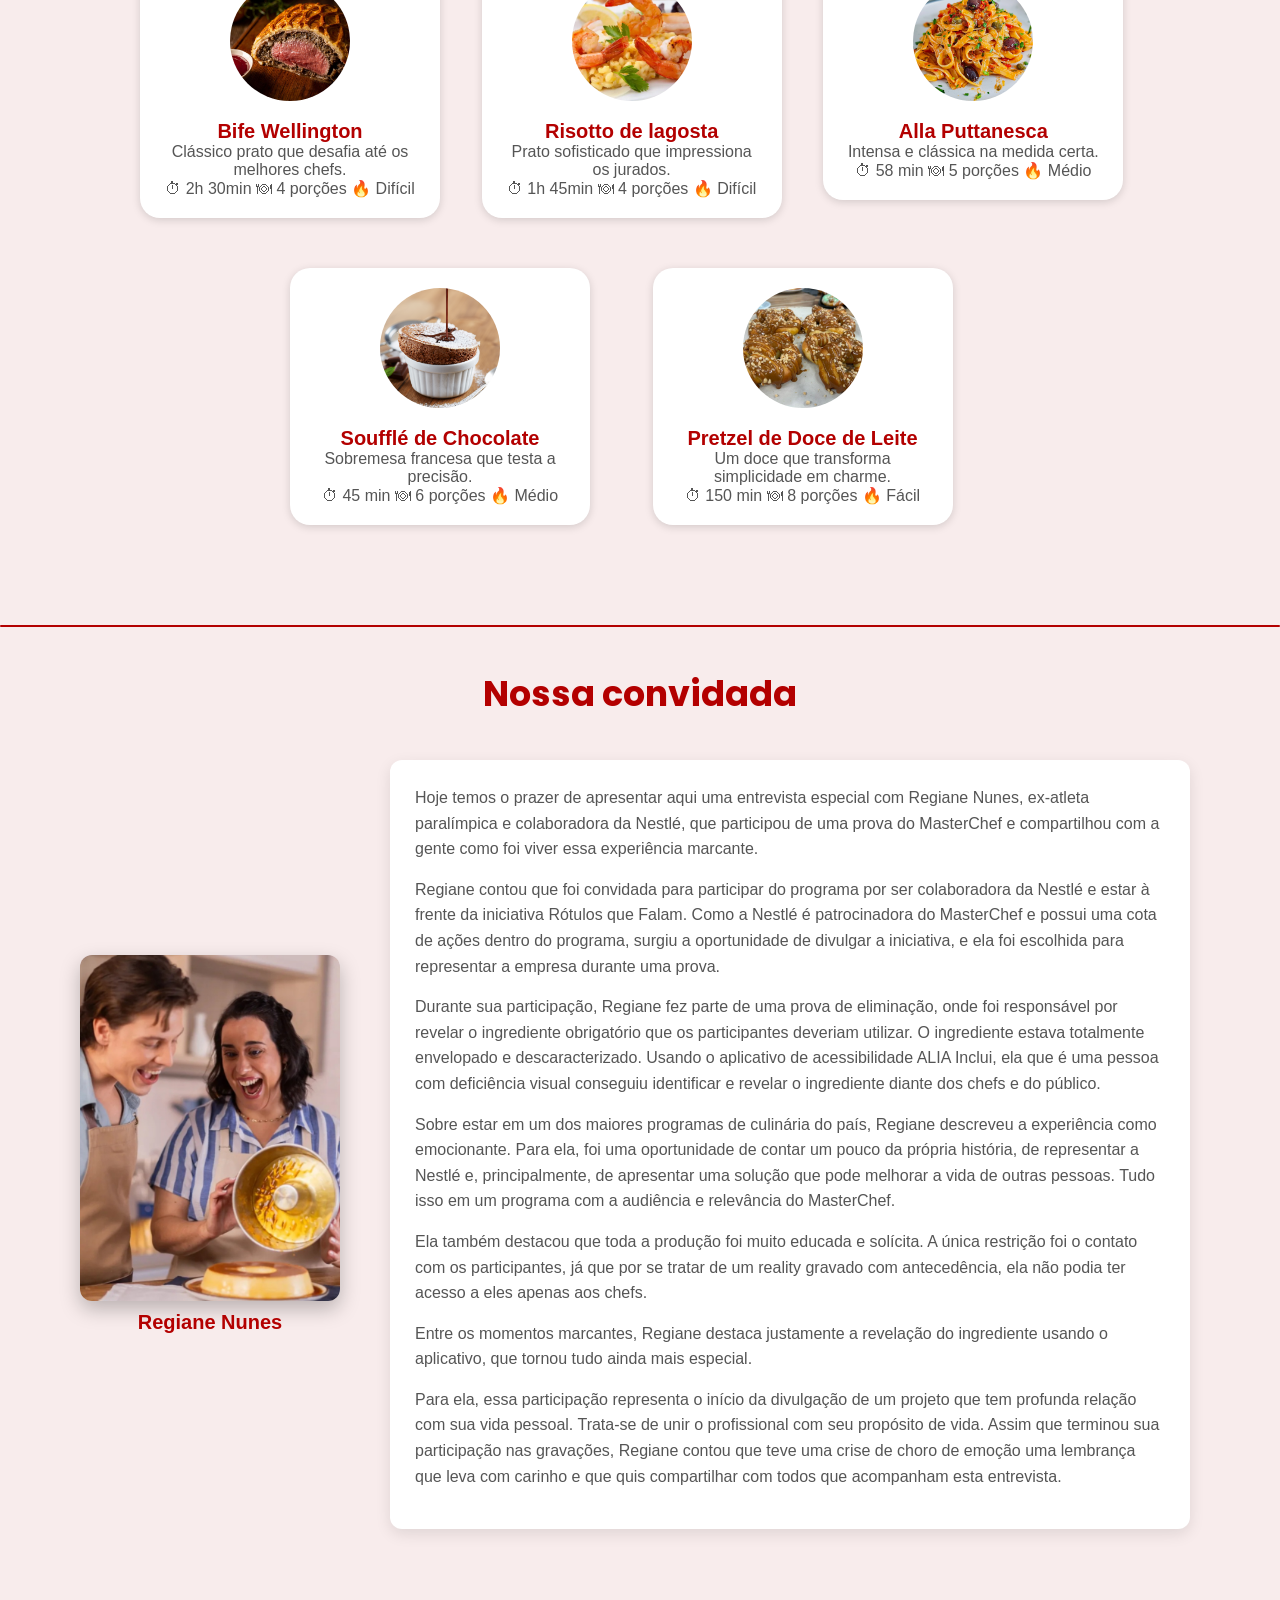
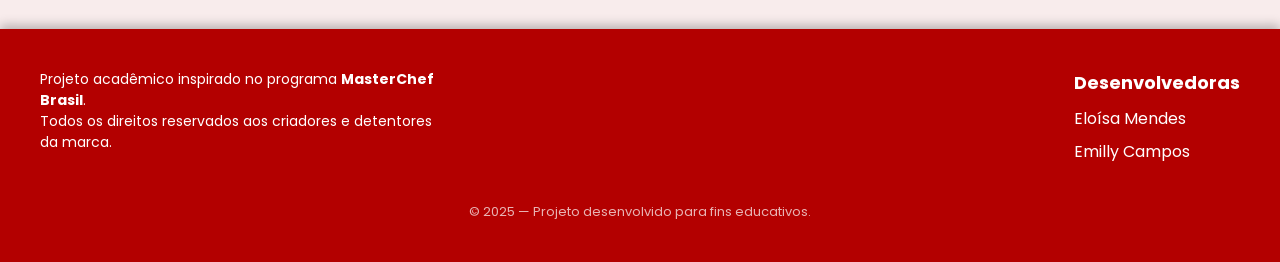
==== commit 6c95bf38: "acabouuu" ====
--- a/masterchef.html
+++ b/masterchef.html
@@ -13,26 +13,23 @@
 
 <header>
     
-   <h1 id="main-title" class="text-2xl font-bold text-red-600">MasterChef Brasil</h1>
+   <h1 id="main-title">MasterChef Brasil</h1>
 
     <img src="imagens/cozinheirodesenho.png" class="desenho-mc">
 
    <nav>
-
     <div class="tópicos">
-    <a href="#sobre" class="nav-link text-gray-700 hover:text-red-600 font-medium">Sobre</a> 
-    <a href="#jurados" class="nav-link text-gray-700 hover:text-red-600 font-medium">Jurados</a> 
-    <a href="#participantes" class="nav-link text-gray-700 hover:text-red-600 font-medium">Participantes</a> 
-    <a href="#provas" class="nav-link text-gray-700 hover:text-red-600 font-medium">Tipos de prova</a>
-    <a href="#receitas" class="nav-link text-gray-700 hover:text-red-600 font-medium">Receitas</a>
-    <a href="#convidada" class="nav-link text-gray-700 hover:text-red-600 font-medium">Nossa convidada</a>
-
-
-    
-</div>
-    </nav>
-
-    </header>
+        <a href="#sobre" class="nav-link">Sobre</a> 
+        <a href="#jurados" class="nav-link">Jurados</a> 
+        <a href="#participantes" class="nav-link">Participantes</a> 
+        <a href="#provas" class="nav-link">Tipos de prova</a>
+        <a href="#receitas" class="nav-link">Receitas</a>
+        <a href="#convidada" class="nav-link">Nossa convidada</a>
+    </div>
+   </nav>
+
+</header>
+
 
     <main>
 
@@ -404,9 +401,55 @@
 <div class="linha-vermelha"></div>
 
 <h1 class="titulo-convidada" id="convidada">Nossa convidada</h1>
-
-<h2>Regiane Nunes</h2>
-<p>blablabla</p>
+<div class="entrevista">
+    <div class="img-convidada">
+        <img src="imagens/convidada.jpg">
+        <h2><a href="https://www.instagram.com/regianenunesoficial/" class="link-vermelho">Regiane Nunes</a></h2>
+
+
+    </div>
+
+    <div class="card-entrevista">
+        <p>Hoje temos o prazer de apresentar aqui uma entrevista especial com Regiane Nunes, ex-atleta paralímpica e colaboradora da Nestlé, que participou de uma prova do MasterChef e compartilhou com a gente como foi viver essa experiência marcante.</p>
+
+        <p>Regiane contou que foi convidada para participar do programa por ser colaboradora da Nestlé e estar à frente da iniciativa Rótulos que Falam. Como a Nestlé é patrocinadora do MasterChef e possui uma cota de ações dentro do programa, surgiu a oportunidade de divulgar a iniciativa, e ela foi escolhida para representar a empresa durante uma prova.</p>
+
+        <p>Durante sua participação, Regiane fez parte de uma prova de eliminação, onde foi responsável por revelar o ingrediente obrigatório que os participantes deveriam utilizar. O ingrediente estava totalmente envelopado e descaracterizado. Usando o aplicativo de acessibilidade ALIA Inclui, ela que é uma pessoa com deficiência visual conseguiu identificar e revelar o ingrediente diante dos chefs e do público.</p>
+
+        <p>Sobre estar em um dos maiores programas de culinária do país, Regiane descreveu a experiência como emocionante. Para ela, foi uma oportunidade de contar um pouco da própria história, de representar a Nestlé e, principalmente, de apresentar uma solução que pode melhorar a vida de outras pessoas. Tudo isso em um programa com a audiência e relevância do MasterChef.</p>
+
+        <p>Ela também destacou que toda a produção foi muito educada e solícita. A única restrição foi o contato com os participantes, já que por se tratar de um reality gravado com antecedência, ela não podia ter acesso a eles apenas aos chefs.</p>
+
+        <p>Entre os momentos marcantes, Regiane destaca justamente a revelação do ingrediente usando o aplicativo, que tornou tudo ainda mais especial.</p>
+
+        <p>Para ela, essa participação representa o início da divulgação de um projeto que tem profunda relação com sua vida pessoal. Trata-se de unir o profissional com seu propósito de vida. Assim que terminou sua participação nas gravações, Regiane contou que teve uma crise de choro de emoção uma lembrança que leva com carinho e que quis compartilhar com todos que acompanham esta entrevista.</p>
+    </div>
+</div>
+
+<footer class="footer">
+    <div class="footer-container">
+
+        <div class="footer-masterchef">
+            <p>Projeto acadêmico inspirado no programa <strong>MasterChef Brasil</strong>.</p>
+            <p>Todos os direitos reservados aos criadores e detentores da marca.</p>
+        </div>
+
+        <div class="footer-devs">
+            <h3>Desenvolvedoras</h3>
+            <ul>
+                <li><a href="https://github.com/eloisamendes" target="_blank">Eloísa Mendes</a></li>
+                <li><a href="https://github.com/EmillyyCampos" target="_blank">Emilly Campos</a></li>
+            </ul>
+        </div>
+
+    </div>
+
+    <p class="footer-copy">© 2025 — Projeto desenvolvido para fins educativos.</p>
+</footer>
+
+
+
+
 
 
 
--- a/masterchef.css
+++ b/masterchef.css
@@ -513,13 +513,13 @@
 
 .card-receita2 h3 {
     margin-top: 15px;
-    color: #000000;
+    color: #555;
     font-size: 15px;
 }
 
 .card-receita h3 {
     margin-top: 15px;
-    color: #000000;
+    color: #555;
     font-size: 15px;
 }
 
@@ -572,6 +572,7 @@
     box-shadow: 0 2px 8px rgba(0,0,0,0.15);
     transition: transform .25s ease;
     position: relative;
+    color:#555;
 }
 
 .card-receita:hover,
@@ -585,12 +586,14 @@
     overflow: hidden;
     opacity: 0;
     transition: max-height .5s ease, opacity .3s ease;
+    color:#555
 }
 
 .card-receita:hover .descricao,
 .card-receita2:hover .descricao {
     max-height: 1000px;
     opacity: 1;
+    color:#555
 }
 
 .titulo-convidada {
@@ -602,17 +605,212 @@
 }
 
 
-
-/*DEIXAR ESSA PARTE POR ULTIMO*/
-
-@media (max-width: 768px) {
-  .cards-jurados {
-    grid-template-columns: 1fr 1fr;
-  }
-}
-
-@media (max-width: 480px) {
-  .cards-jurados {
-    grid-template-columns: 1fr;
-  }
-}
+.entrevista {
+    display: flex;
+    align-items: center;
+    gap: 50px; 
+    padding: 40px;
+    max-width: 1200px;
+    margin: 0 auto;
+}
+
+.img-convidada {
+    display: flex;
+    flex-direction: column;
+    align-items: center;
+}
+
+.img-convidada img {
+    width: 260px;
+    height: auto;
+    border-radius: 12px;
+    box-shadow: 0 8px 20px rgba(0,0,0,0.25);
+    transition: transform 0.35s ease, box-shadow 0.35s ease, filter 0.35s ease;
+}
+
+.img-convidada img:hover {
+    transform: translateY(-8px);
+    box-shadow: 0 14px 32px rgba(0,0,0,0.40);
+    filter: brightness(1.07);
+}
+
+.img-convidada h2 {
+    margin-top: 10px;
+    color: #b30000;
+    font-size: 20px;
+    text-align: center;
+}
+
+.card-entrevista {
+    background-color: #fff;
+    border-radius: 12px;
+    padding: 25px;
+    flex: 0 0 800px;
+    box-shadow: 0 5px 15px rgba(0,0,0,0.10);
+    transition: transform 0.35s ease, box-shadow 0.35s ease;
+}
+
+.card-entrevista p {
+    font-size: 16px;
+    line-height: 1.6;
+    margin-bottom: 15px;
+    text-align: left;
+    color: #555 ;
+}
+
+.card-entrevista:hover {
+    transform: translateY(-6px) scale(1.03);
+    box-shadow: 0 12px 28px rgba(0,0,0,0.20);
+}
+
+.link-vermelho {
+  color: #b30000;
+  text-decoration: none;
+}
+
+.link-vermelho:hover {
+  color: darkred;
+}
+
+
+/* ===== FOOTER ===== */
+.footer {
+    background: #b30000;
+    color: #ffffff;
+    padding: 40px 20px;
+    margin-top: 60px;
+    font-family: 'Poppins', sans-serif;
+    box-shadow: 0 -4px 10px rgba(0,0,0,0.25);
+}
+
+.footer-container {
+    max-width: 1200px;
+    margin: 0 auto;
+    display: flex;
+    justify-content: space-between;
+    flex-wrap: wrap;
+    gap: 30px;
+}
+
+.footer-masterchef p {
+    font-size: 14px;
+    line-height: 1.5;
+    max-width: 400px;
+}
+
+.footer-devs h3 {
+    color: #ffffff;
+    margin-bottom: 10px;
+    font-size: 18px;
+}
+
+.footer-devs ul {
+    list-style: none;
+    padding: 0;
+}
+
+.footer-devs li {
+    margin-bottom: 8px;
+}
+
+.footer-devs a {
+    color: #ffffff;
+    text-decoration: none;
+    transition: 0.3s;
+}
+
+.footer-devs a:hover {
+    color: #ffffff;
+    text-decoration: underline;
+}
+
+.footer-copy {
+    text-align: center;
+    margin-top: 30px;
+    font-size: 13px;
+    opacity: 0.7;
+}
+
+/* ===========================
+      RESPONSIVIDADE GERAL
+   =========================== */
+
+@media (max-width: 900px) {
+
+    /* ----- SEÇÕES EM COLUNA ----- */
+    .entrevista,
+    .cards-salgados,
+    .cards-doces,
+    .cards-participantes,
+    .cards-provas {
+        flex-direction: column !important;
+        display: flex !important;
+        align-items: center !important;
+        justify-content: center !important;
+        gap: 25px !important;
+    }
+
+    /* ----- IMAGEM DA ENTREVISTA ----- */
+    .img-convidada img,
+    .img-container img {
+        width: 70% !important;
+        max-width: 280px !important;
+    }
+
+    /* ----- CARD DA ENTREVISTA ----- */
+    .card-entrevista {
+        flex: none !important;
+        width: 90% !important;
+        padding: 20px !important;
+    }
+
+    /* ----- CARDS DE RECEITA ----- */
+    .card-receita,
+    .card-receita2 {
+        width: 90% !important;
+        max-width: 350px !important;
+    }
+
+    /* ----- TEXTO ----- */
+    .card-entrevista p,
+    .descricao,
+    .ingredientes,
+    .preparo {
+        font-size: 15px !important;
+        text-align: left !important;
+    }
+
+    /* ----- IMAGENS REDONDAS DAS RECEITAS ----- */
+    .foto-receita {
+        width: 100px !important;
+        height: 100px !important;
+    }
+}
+
+@media (max-width: 600px) {
+
+    /* ----- ENTREVISTA ----- */
+    .entrevista {
+        padding: 20px !important;
+        gap: 20px !important;
+    }
+
+    /* ----- IMAGEM DA ENTREVISTA ----- */
+    .img-convidada img,
+    .img-container img {
+        width: 80% !important;
+        max-width: 240px !important;
+    }
+
+    /* ----- CARD ----- */
+    .card-entrevista {
+        width: 95% !important;
+        padding: 18px !important;
+    }
+
+    /* ----- RECEITAS ----- */
+    .card-receita,
+    .card-receita2 {
+        width: 95% !important;
+    }
+}
